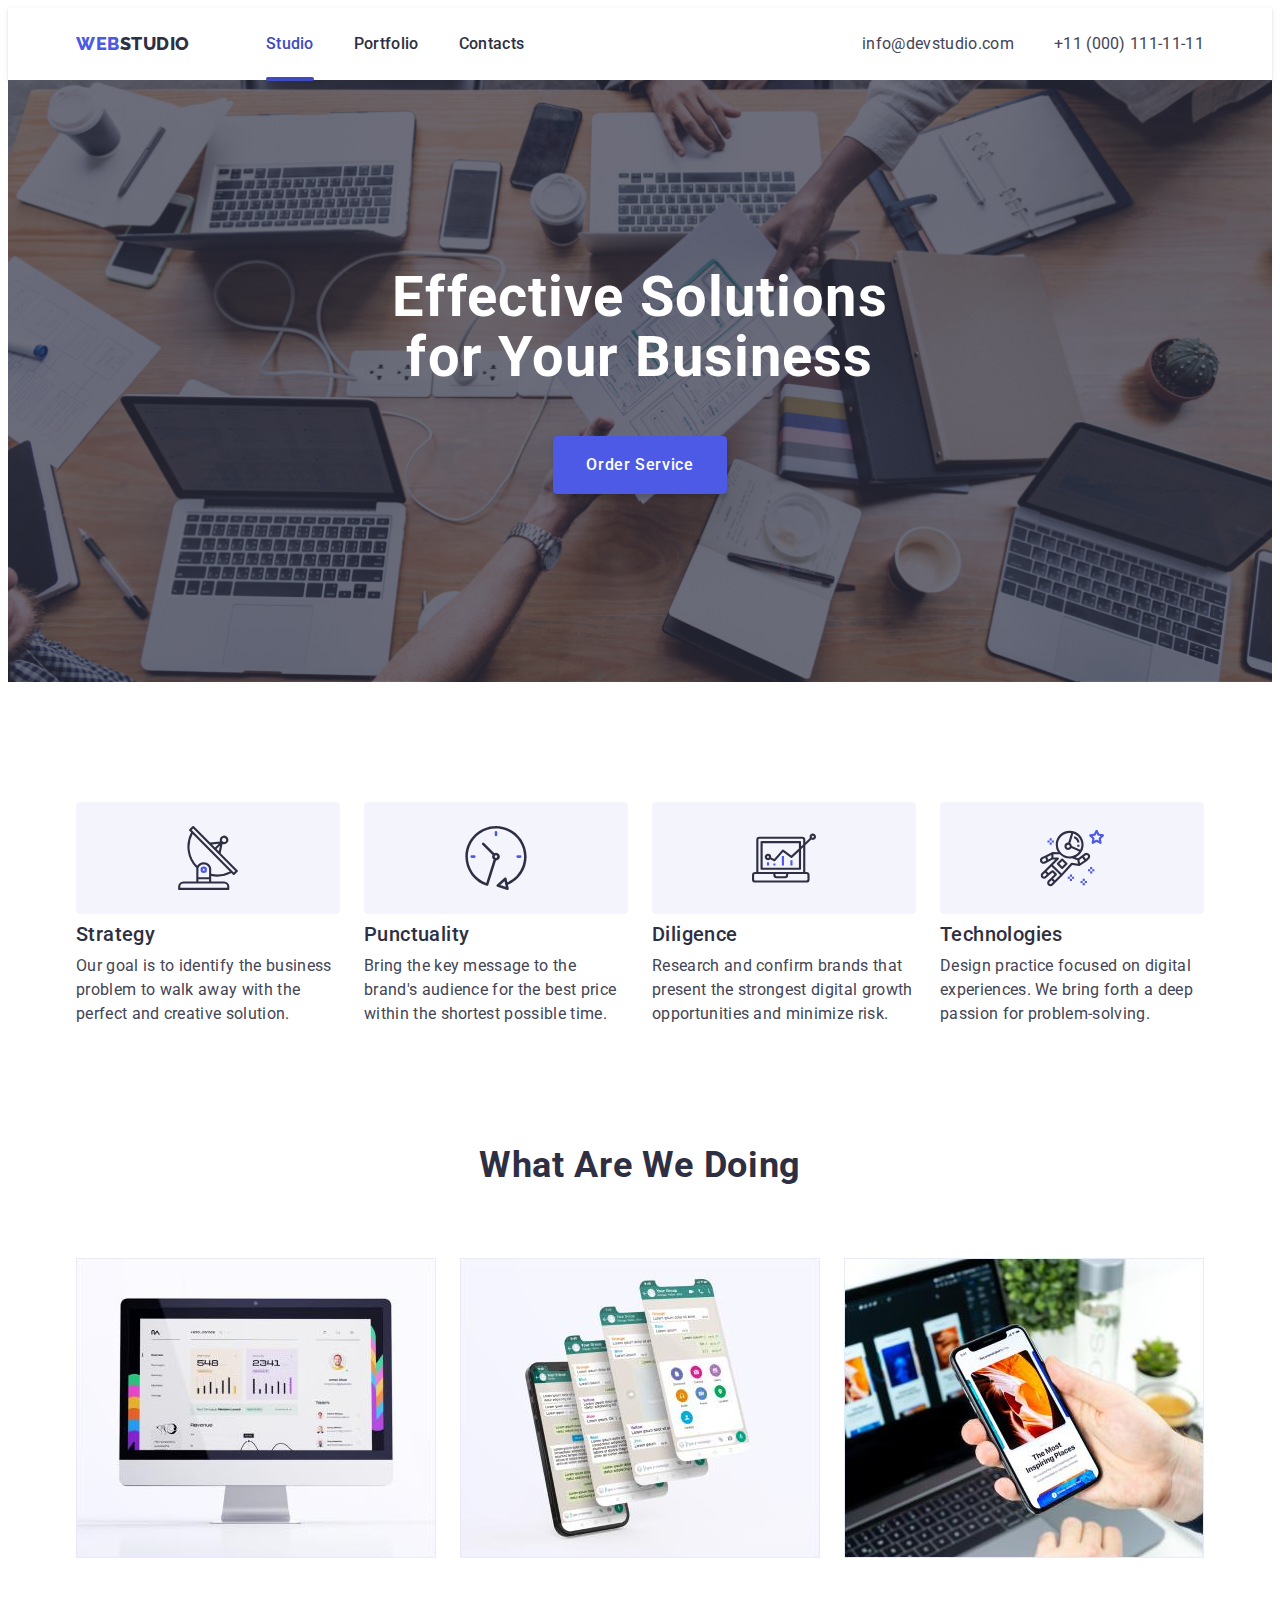
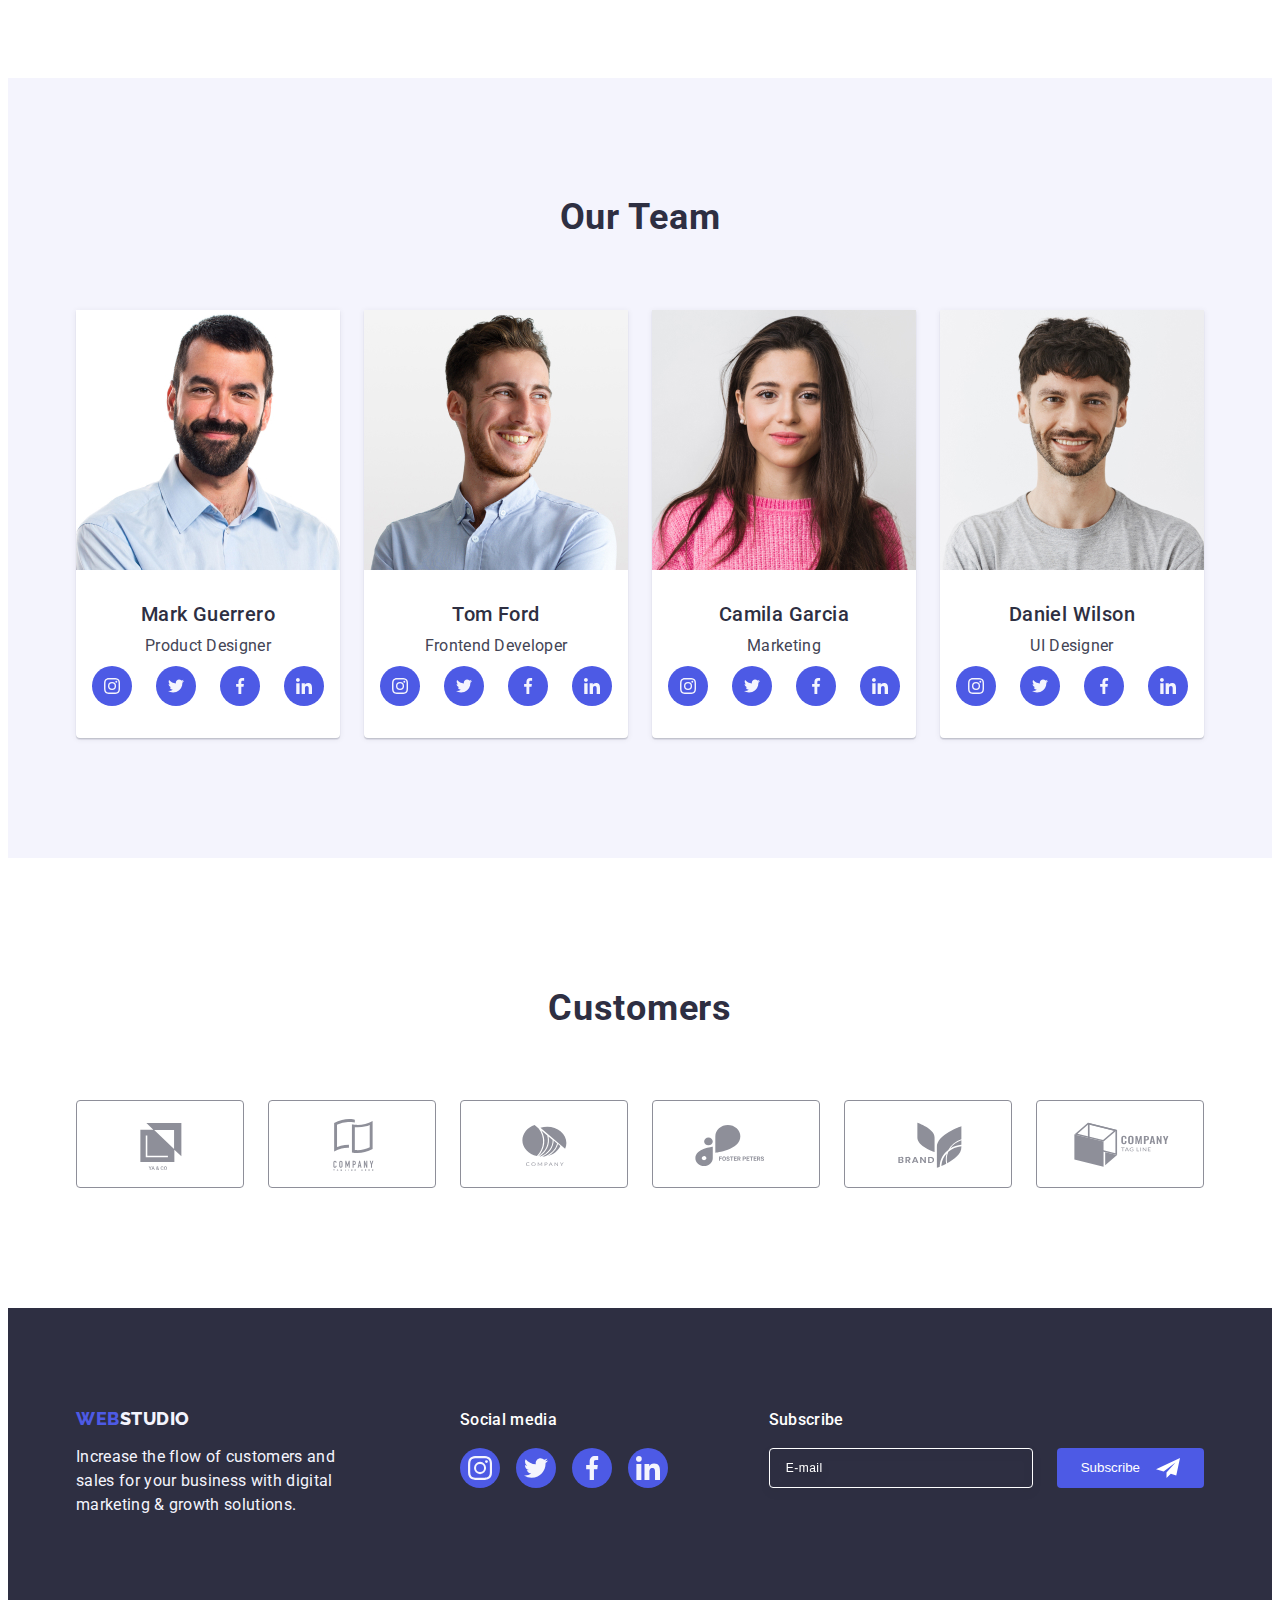
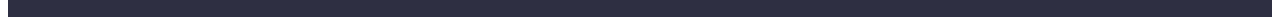
==== index.html @ 3e6c8845 "Initial commit" ====
<!DOCTYPE html>
<html lang="en">
  <head>
    <meta charset="UTF-8" />
    <meta http-equiv="X-UA-Compatible" content="IE=edge" />
    <meta name="viewport" content="width=device-width, initial-scale=1.0" />
    <title>WebStudio</title>
    <link rel="preconnect" href="https://fonts.googleapis.com" />
    <link rel="preconnect" href="https://fonts.gstatic.com" crossorigin />
    <link
      href="https://fonts.googleapis.com/css2?family=Raleway:wght@800&family=Roboto:wght@400;500;700;900&display=swap"
      rel="stylesheet"
    />
    <link
      rel="stylesheet"
      href="https://cdnjs.cloudflare.com/ajax/libs/modern-normalize/1.1.0/modern-normalize.min.css"
      integrity="sha512-wpPYUAdjBVSE4KJnH1VR1HeZfpl1ub8YT/NKx4PuQ5NmX2tKuGu6U/JRp5y+Y8XG2tV+wKQpNHVUX03MfMFn9Q=="
      crossorigin="anonymous"
      referrerpolicy="no-referrer"
    />
    <link rel="stylesheet" href="./css/styles.css" />
  </head>
  <body>
    <header class="page-header">
      <div class="container header-container">
        <nav class="header-navigation">
          <a class="header-logo link" href="./index.html"
            >Web<span class="logo-span">Studio</span></a
          >
          <ul class="navigation-list list">
            <li class="header-menu">
              <a
                class="navigation-item site-nav-line site-nav-active link"
                href="./index.html"
                >Studio</a
              >
            </li>
            <li class="header-menu">
              <a
                class="navigation-item site-nav-stay link"
                href="./portfolio.html"
                >Portfolio</a
              >
            </li>
            <li class="header-menu">
              <a class="navigation-item site-nav-stay link" href="">Contacts</a>
            </li>
          </ul>
        </nav>
        <address class="header-contacts">
          <ul class="contacts-list list">
            <li class="item">
              <a
                class="contact-item mail-contact link"
                href="mailto:info@devstudio.com"
                >info@devstudio.com</a
              >
            </li>
            <li class="item">
              <a class="contact-item -img link" href="tel:+11(000)1111111"
                >+11 (000) 111-11-11</a
              >
            </li>
          </ul>
        </address>
      </div>
    </header>
    <!-- Герой -->
    <main>
      <section class="section-hero">
        <div class="container">
          <h1 class="hero-title">
            Effective Solutions <br />
            for Your Business
          </h1>
          <button type="button" class="hero-btn" data-modal-open>
            Order Service
          </button>
        </div>
      </section>

      <section class="section">
        <div class="container">
          <h2 class="visually-hidden">Advantages</h2>
          <ul class="section-list list">
            <li class="item-text">
              <div class="advantages-icon">
                <svg width="64" height="64">
                  <use href="./images/icons.svg#icon-antenna-1"></use>
                </svg>
              </div>
              <h3 class="section-title">Strategy</h3>
              <p class="title-text">
                Our goal is to identify the business problem to walk away with
                the perfect and creative solution.
              </p>
            </li>
            <li class="item-text">
              <div class="advantages-icon">
                <svg width="64" height="64">
                  <use href="./images/icons.svg#icon-clock-1"></use>
                </svg>
              </div>
              <h3 class="section-title">Punctuality</h3>
              <p class="title-text">
                Bring the key message to the brand's audience for the best price
                within the shortest possible time.
              </p>
            </li>
            <li class="item-text">
              <div class="advantages-icon">
                <svg width="64" height="64">
                  <use href="./images/icons.svg#icon-diagram-1"></use>
                </svg>
              </div>
              <h3 class="section-title">Diligence</h3>
              <p class="title-text">
                Research and confirm brands that present the strongest digital
                growth opportunities and minimize risk.
              </p>
            </li>
            <li class="item-text">
              <div class="advantages-icon">
                <svg width="64" height="64">
                  <use href="./images/icons.svg#icon-astronaut-1"></use>
                </svg>
              </div>
              <h3 class="section-title">Technologies</h3>
              <p class="title-text">
                Design practice focused on digital experiences. We bring forth a
                deep passion for problem-solving.
              </p>
            </li>
          </ul>
        </div>
      </section>
      <section class="what-section">
        <div class="container">
          <h2 class="what-title">What are we doing</h2>
          <ul class="what-list">
            <li class="what-card">
              <img
                src="./images/img1.jpg"
                alt="Computer monitor"
                width="360"
                height="300"
              />
            </li>
            <li class="what-card">
              <img
                src="./images/img2.jpg"
                alt="WhatsApp on a mobile phone"
                width="360"
                height="300"
              />
            </li>
            <li class="what-card">
              <img
                src="./images/img3.jpg"
                alt="Mobile phone"
                width="360"
                height="300"
              />
            </li>
          </ul>
        </div>
      </section>
      <section class="team-section">
        <div class="container">
          <h2 class="our-title">Our Team</h2>
          <ul class="team-list list">
            <li class="team-professions img">
              <img src="./images/photo3.jpg" alt="Mark Guerrero" />
              <div class="comment-team-card">
                <h3 class="team-title">Mark Guerrero</h3>
                <p class="team-text">Product Designer</p>
                <ul class="team-soc-list list">
                  <li class="team-soc-item">
                    <a href="" class="team-soc-link">
                      <svg class="team-soc-icon" width="16" height="16">
                        <use href="./images/icons1.svg#icon-instagram"></use>
                      </svg>
                    </a>
                  </li>
                  <li class="team-soc-item">
                    <a href="" class="team-soc-link">
                      <svg class="team-soc-icon" width="16" height="16">
                        <use href="./images/icons1.svg#icon-twitter"></use>
                      </svg>
                    </a>
                  </li>
                  <li class="team-soc-item">
                    <a href="" class="team-soc-link">
                      <svg class="team-soc-icon" width="16" height="16">
                        <use href="./images/icons1.svg#icon-facebook"></use>
                      </svg>
                    </a>
                  </li>
                  <li class="team-soc-item">
                    <a href="" class="team-soc-link">
                      <svg class="team-soc-icon" width="16" height="16">
                        <use href="./images/icons1.svg#icon-linkedin"></use>
                      </svg>
                    </a>
                  </li>
                </ul>
              </div>
            </li>
            <li class="team-professions img">
              <img src="./images/photo2.jpg" alt="Tom Ford" />
              <div class="comment-team-card">
                <h3 class="team-title">Tom Ford</h3>
                <p class="team-text">Frontend Developer</p>
                <ul class="team-soc-list list">
                  <li class="team-soc-item">
                    <a class="team-soc-link" href="">
                      <svg class="team-soc-icon" width="16" height="16">
                        <use href="./images/icons1.svg#icon-instagram"></use>
                      </svg>
                    </a>
                  </li>
                  <li class="team-soc-item">
                    <a class="team-soc-link" href="">
                      <svg class="team-soc-icon" width="16" height="16">
                        <use href="./images/icons1.svg#icon-twitter"></use>
                      </svg>
                    </a>
                  </li>
                  <li class="team-soc-item">
                    <a class="team-soc-link" href="">
                      <svg class="team-soc-icon" width="16" height="16">
                        <use href="./images/icons1.svg#icon-facebook"></use>
                      </svg>
                    </a>
                  </li>
                  <li class="team-soc-item">
                    <a class="team-soc-link" href="">
                      <svg class="team-soc-icon" width="16" height="16">
                        <use href="./images/icons1.svg#icon-linkedin"></use>
                      </svg>
                    </a>
                  </li>
                </ul>
              </div>
            </li>
            <li class="team-professions img">
              <img src="./images/photo1.jpg" alt="Camila Garcia" />
              <div class="comment-team-card">
                <h3 class="team-title">Camila Garcia</h3>
                <p class="team-text">Marketing</p>
                <ul class="team-soc-list list">
                  <li class="team-soc-item">
                    <a class="team-soc-link" href="">
                      <svg class="team-soc-icon" width="16" height="16">
                        <use href="./images/icons1.svg#icon-instagram"></use>
                      </svg>
                    </a>
                  </li>
                  <li class="team-soc-item">
                    <a class="team-soc-link" href="">
                      <svg class="team-soc-icon" width="16" height="16">
                        <use href="./images/icons1.svg#icon-twitter"></use>
                      </svg>
                    </a>
                  </li>
                  <li class="team-soc-item">
                    <a class="team-soc-link" href="">
                      <svg class="team-soc-icon" width="16" height="16">
                        <use href="./images/icons1.svg#icon-facebook"></use>
                      </svg>
                    </a>
                  </li>
                  <li class="team-soc-item">
                    <a class="team-soc-link" href="">
                      <svg class="team-soc-icon" width="16" height="16">
                        <use href="./images/icons1.svg#icon-linkedin"></use>
                      </svg>
                    </a>
                  </li>
                </ul>
              </div>
            </li>
            <li class="team-professions img">
              <img src="./images/photo.jpg" alt="Daniel Wilson" />
              <div class="comment-team-card">
                <h3 class="team-title">Daniel Wilson</h3>
                <p class="team-text">UI Designer</p>
                <ul class="team-soc-list list">
                  <li class="team-soc-item">
                    <a class="team-soc-link" href="">
                      <svg class="team-soc-icon" width="16" height="16">
                        <use href="./images/icons1.svg#icon-instagram"></use>
                      </svg>
                    </a>
                  </li>
                  <li class="team-soc-item">
                    <a class="team-soc-link" href="">
                      <svg class="team-soc-icon" width="16" height="16">
                        <use href="./images/icons1.svg#icon-twitter"></use>
                      </svg>
                    </a>
                  </li>
                  <li class="team-soc-item">
                    <a class="team-soc-link" href="">
                      <svg class="team-soc-icon" width="16" height="16">
                        <use href="./images/icons1.svg#icon-facebook"></use>
                      </svg>
                    </a>
                  </li>
                  <li class="team-soc-item">
                    <a class="team-soc-link" href="">
                      <svg class="team-soc-icon" width="16" height="16">
                        <use href="./images/icons1.svg#icon-linkedin"></use>
                      </svg>
                    </a>
                  </li>
                </ul>
              </div>
            </li>
          </ul>
        </div>
      </section>

      <section class="customers-section">
        <div class="container">
          <h2 class="customers-title">Customers</h2>
          <ul class="list-customers list">
            <li class="item-customers">
              <a class="icon-customers-link" href="#">
                <svg width="104" height="56">
                  <use href="./images/icons2.svg#icon-Logo"></use>
                </svg>
              </a>
            </li>
            <li class="item item-customers">
              <a class="icon-customers-link" href="#">
                <svg width="104" height="56">
                  <use href="./images/icons2.svg#icon-Logo-1"></use>
                </svg>
              </a>
            </li>
            <li class="item item-customers">
              <a class="icon-customers-link" href="#">
                <svg width="104" height="56">
                  <use href="./images/icons2.svg#icon-Logo-2"></use>
                </svg>
              </a>
            </li>
            <li class="item item-customers">
              <a class="icon-customers-link" href="#">
                <svg width="104" height="56">
                  <use href="./images/icons2.svg#icon-Logo-3"></use>
                </svg>
              </a>
            </li>
            <li class="item item-customers">
              <a class="icon-customers-link" href="#">
                <svg width="104" height="56">
                  <use href="./images/icons2.svg#icon-Logo-4"></use>
                </svg>
              </a>
            </li>
            <li class="item item-customers">
              <a class="icon-customers-link" href="#">
                <svg width="104" height="56">
                  <use href="./images/icons2.svg#icon-Logo-5"></use>
                </svg>
              </a>
            </li>
          </ul>
        </div>
      </section>
    </main>
    <footer class="footer">
      <div class="container container-footer">
        <div class="footer-wrap">
          <a class="footer-logo link" href="./indeks.html"
            >Web<span class="span-logo">Studio</span></a
          >
          <p class="footer-text">
            Increase the flow of customers and sales for your business with
            digital marketing & growth solutions.
          </p>
        </div>
        <div class="container-social">
          <h3 class="footer-title">Social media</h3>
          <ul class="footer-soc-list list">
            <li class="footer-soc-item">
              <a class="footer-soc-link link" href="">
                <svg class="footer-soc-icon" width="24" height="24">
                  <use href="./images/icons1.svg#icon-instagram"></use>
                </svg>
              </a>
            </li>
            <li class="footer-soc-item">
              <a class="footer-soc-link link" href="">
                <svg class="footer-soc-icon" width="24" height="24">
                  <use href="./images/icons1.svg#icon-twitter"></use>
                </svg>
              </a>
            </li>
            <li class="footer-soc-item">
              <a class="footer-soc-link link" href="">
                <svg class="footer-soc-icon" width="24" height="24">
                  <use href="./images/icons1.svg#icon-facebook"></use>
                </svg>
              </a>
            </li>
            <li class="footer-soc-item">
              <a class="footer-soc-link link" href="">
                <svg class="footer-soc-icon" width="24" height="24">
                  <use href="./images/icons1.svg#icon-linkedin"></use>
                </svg>
              </a>
            </li>
          </ul>
        </div>
        <div class="subscribe-conteiner">
          <p class="subsrcibe-footer-text">Subscribe</p>
          <form class="subscribe-form-footer">
            <input
              class="subscribe-input-footer"
              type="email"
              placeholder="E-mail"
            />
            <button class="subscribe-button" type="submit">
              Subscribe
              <svg width="24" height="24">
                <use href="./images/symboll.svg#icon-Frame"></use>
              </svg>
            </button>
          </form>
        </div>
      </div>
    </footer>
    <div class="backdrop is-hidden" data-modal>
      <div class="modal">
        <p class="form-name">Leave your contacts and we will call you back</p>
        <button data-modal-close type="button" class="modal-button">
          <svg width="8" height="8">
            <use href="./images/symbol.svg#icon-close-black-18dp-2-1"></use>
          </svg>
        </button>
        <form class="form" autocomplete="off">
          <label class="form-label">
            <span class="form-forename">Name</span>
            <span class="form-input-icon">
              <input type="text" class="form-input" name="Name" />
              <svg class="form-icon" width="18" height="24">
                <use
                  href="./images/symbol-defs.svg#icon-person-black-18dp-1"
                ></use>
              </svg>
            </span>
          </label>
          <label class="form-label">
            <span class="form-forename">Phone</span>
            <span class="form-input-icon">
              <input type="tel" class="form-input" name="Phone" />
              <svg class="form-icon" width="18" height="24">
                <use
                  href="./images/symbol-defs.svg#icon-phone-black-18dp-1"
                ></use>
              </svg>
            </span>
          </label>
          <label class="form-label">
            <span class="form-forename">Email</span>
            <span class="form-input-icon">
              <input type="email" class="form-input" name="Email" />
              <svg class="form-icon" width="18" height="24">
                <use
                  href="./images/symbol-defs.svg#icon-email-black-18dp-1"
                ></use>
              </svg>
            </span>
          </label>
          <label class="form-label-textarea">
            <span class="form-forename">Comment</span>
            <textarea
              name="Comment"
              class="textarea"
              id="Comment"
              rows="10"
              placeholder="Text input"
            ></textarea>
          </label>
          <label class="checkbox-label">
            <input class="checkbox" type="checkbox" name="checkbox" />
            <span class="checkbox-icon">
              <svg class="icon-chec" width="10" height="8">
                <use href="./images/symbol-defs4.svg#icon-Vector"></use>
              </svg>
            </span>
            I accept the terms and conditions of the&nbsp;
            <span class="policy"> Privacy Policy</span>
          </label>
          <div class="btn-submit">
            <button type="submit" class="hero-btn">Send</button>
          </div>
        </form>
      </div>
    </div>
    <script src="./js/modal.js"></script>
  </body>
</html>
---- css/styles.css ----
html {
  box-sizing: border-box;
}

*,
*::before,
*::after {
  box-sizing: inherit;
}

:root {

--button-color: #404bbf;
--logo-color: #4d5ae5;
--main-color: #2e2f42;
--hero-footer-color:#2e2f42;
--second-color: #434455;
--color-cornflower: #e7e9fc;
--color-cloud: #f4f4fd;
--color-white: #ffffff;
--background-color:#ffffff;
}

p,
h1,
h2, 
h3, 
h4, 
h5, 
h6 {
margin-top: 0;
margin-bottom: 0;
}

ul {
padding: 0;
margin: 0;
padding-left: 0;
}


img {
display: block;
max-width: 100%;
height: auto;
}

button {
cursor: pointer;
}

body {
font-family: Roboto, sans-serif ;
background-color: var(--background-color);
color: var(--second-color);
}
.list {
list-style: none;
font-style: normal;
padding: 0;
margin: 0;
}
.link {
text-decoration: none;
}

.container {
    width: 1158px;
    padding-left: 15px;
    padding-right: 15px;
    margin: 0 auto;
}
.header-container {
    display: flex;
    justify-content: space-between;
    align-items: center;
}

/* Навігація*/
.header-navigation {
    display: flex;
    align-items: center;

}

.navigation-list {
    display: flex;
    gap: 40px;
}

.header-logo {
text-decoration: none;
text-transform: uppercase;
font-family: 'Raleway', sans-serif;
font-weight: 800;
font-size: 18px;
line-height: 1.17;
letter-spacing: 0.03em;
text-transform: uppercase;
color: var(--logo-color);
margin-right: 76px;
}

.logo-span {
font-family: 'Raleway', sans-serif;
color: var(--main-color);
}

.page-header {
color: var(--main-color);
border-bottom: 1px solid var(--color-cornflower);

}

.navigation-list {
display: flex;
align-items: center;
}

.header-navigation {
display: flex;
}

.navigation-item:hover, 
.navigation-item:focus {
color: var(--button-color);
}

.navigation-item {
font-style: normal;
text-decoration: none;
font-weight: 500;
font-size: 16px;
line-height: 1.5;
letter-spacing: 0.02em;
color: var(--main-color);
display: block;
padding-top: 24px;
padding-bottom: 24px;
transition: box-shadow 250ms cubic-bezier(0.4, 0, 0.2, 1);
}
.navigation-item:active {
color: var(--button-color);

}

.contact-item:hover,
.contact-item:focus {
color: var(--button-color);
}



.contacts-list {
display: flex;
align-items: center;
gap: 40px;
    
}


.contact-item {
font-style: normal;
text-decoration: none;
font-weight: 400;
font-size: 16px;
line-height: 1.5;
letter-spacing: 0.02em;
color: var(--second-color);
padding-bottom: 24px;
padding-top: 24px;
display: block;
transition: box-shadow 250ms cubic-bezier(0.4, 0, 0.2, 1);
}
.contact-item:active {
color: var(--button-color);
}

.site-nav-active {
  color: var(--button-color);
}

.site-nav-stay {
  color: var(--main-color);
}

.site-nav-line {
  position: relative;
}

.site-nav-line::after {
  position: absolute;
  content: "";
  display: block;
  width: 100%;
  height: 4px;
  margin-top: 21px;
  background-color: var(--button-color);
  border-radius: 2px;
  /* opacity:0 ; */
  transition: 250ms cubic-bezier(0.4, 0, 0.2, 1);
}
.header-menu {

  transition: color 250ms cubic-bezier(0.4, 0, 0.2, 1);
}



/* Hero */

.section-hero {
background: var(--hero-footer-color);
background-image: linear-gradient(rgba(46, 47, 66, 0.7), rgba(46, 47, 66, 0.7)), url(../images/people-office\ 1.jpg);
background-repeat: no-repeat;
background-position: center;
background-size: cover;
text-align: center;
padding-top: 188px;
padding-bottom: 188px;
max-width: 1440px;
margin-right: auto;
margin-left: auto;


}
.hero-title {
font-style: normal;
font-weight: 700;
font-size: 56px;
line-height: 1.07;
letter-spacing: 0.02em;
text-align: center;
color: var(--color-white);
margin-bottom: 48px;
text-align: center;
margin-left: auto;
margin-right: auto;
width: 496px;
}
.hero-btn {
font-family: "Roboto", sans-serif;
font-style: normal;
font-weight: 500;
min-width: 169px;
font-size: 16px;
line-height: 1.5;
letter-spacing: 0.04em;
color: var(--color-white);    
background: var(--logo-color);
box-shadow: 0px 4px 4px rgba(0, 0, 0, 0.15);
border-radius: 4px;
border: 1px solid #4D5AE5;
cursor: pointer;
padding: 16px 32px;
display: inline-block;
text-align: center;
justify-content: center;
transition: background-color 250ms cubic-bezier(0.4, 0, 0.2, 1);
}
.hero-btn:active {
color: #FFFFFF;
}

.hero-btn:hover,
.hero-btn:focus {
background-color: var(--button-color);
}

/* Advantages */

.advantages-icon {
display: flex;
justify-content: center;
align-items: center;
background-color: #f4f4fd;
width: 264px;
height: 112px;
border-radius: 4px;
margin-bottom: 8px;
margin-right: 24px;
}

.section {
padding-bottom: 0;
padding-top: 120px;
}

.visually-hidden {
font-weight: 500;
font-size: 20px;
line-height: 1.2;
letter-spacing: 0.02em;
color: var(--main-color);
margin-bottom: 8px;
margin-top: 0;
position: absolute;
white-space: nowrap;
width: 1px;
height: 1px;
overflow: hidden;
border: 0;
padding: 0;
clip: rect(0 0 0 0);
clip-path: inset(50%);
margin: -1px;
}


.section-list {
display: flex;
gap: 24px;
}


.item-text {
width: calc((100% - 72px) / 4);
}

.section-title {
font-weight: 500;
font-size: 20px;
line-height: 1.2;
letter-spacing: 0.02em;
color: var(--hero-footer-color);
margin-bottom: 8px;
}

.title-text {
font-weight: 400;
font-size: 16px;
line-height: 1.5;
letter-spacing: 0.02em;
color: var(--second-color);
width: 264px;
height: 72px;
}



/* What are we doing */

.what-section {
padding-top: 120px;
padding-bottom: 120px;
}


.what-title {
font-weight: 700;
font-size: 36px;
line-height: 1.11;
letter-spacing: 0.02em;
text-align: center;
text-transform: capitalize;
color: var(--hero-footer-color);
margin-bottom: 72px;
}

.what-list {
list-style: none;
display: flex;
column-gap: 24px;
}

/* Team */

.team-section {
background: var(--color-cloud);
padding: 120px 0; 
}

.team-list {
display: flex;
gap: 24px;
}

.our-title {
font-weight: 700;
font-size: 36px;
line-height: 1.11;
letter-spacing: 0.02em;
text-align: center;
text-transform: capitalize;
color: var(--hero-footer-color);
margin-bottom: 72px;
}

.team-title {
font-weight: 500;
font-size: 20px;
line-height: 1.2;
letter-spacing: 0.02em;
color: #2E2F42;
background: var(--background-color);
}

.team-text {
font-weight: 400;
font-size: 16px;
line-height: 1.5;
letter-spacing: 0.02em;
color: #434455;
background: var(--background-color);
margin-top: 8px;
margin-bottom: 8px;
}
.team-professions {
background: var(--background-color);  
box-shadow: 0px 1px 6px rgba(46, 47, 66, 0.08),
0px 1px 1px rgba(46, 47, 66, 0.16), 0px 2px 1px rgba(46, 47, 66, 0.08);
border-radius: 0px 0px 4px 4px;
flex-basis: calc((100 - 3 * 24px) / 4);
}
.comment-team-card {
background-color: var(--white-color);
text-align: center;
padding-top: 32px;
padding-bottom: 32px;
}

.team-soc-list {
display: flex;
justify-content: center;
gap: 24px;
}

.team-soc-item {
width: 40px;
height: 40px;
}

.team-soc-link {
display: flex;
justify-content: center;
align-items: center;
width: 100%;
height: 100%;
border-radius: 50%;
background-color: var(--logo-color);
color: var(--color-cloud);
transition: box-shadow 250ms cubic-bezier(0.4, 0, 0.2, 1);

}

.team-soc-link:hover,
.team-soc-link:focus {
background-color: var(--button-color);

}

/* Costumers */

.customers-title {
font-style: normal;
font-weight: 700;
font-size: 36px;
line-height: 40px;
text-align: center;
letter-spacing: 0.02em;
color: var(--main-color);
margin-bottom: 72px;
}

.customers-section {
padding-top: 130px;
padding-bottom: 120px
}

.list-customers {
display: flex;
margin-top: 72px;
gap: 24px;
}

.item-customers {
  width: calc((100% - 120px) / 6);
}

.icon-customers-link {
display: flex;
justify-content: center;
align-items: center;
height: 88px;
border: 1px solid #8e8f99;
fill: #8e8f99;
border-radius: 4px;
transition: fill 250ms cubic-bezier(0.4, 0, 0.2, 1),
border-color 250ms cubic-bezier(0.4, 0, 0.2, 1);
}

.icon-customers-link:hover,
.icon-customers-link:focus {
fill: var(--button-color);
border: 1px solid var(--button-color);
}

/* Footer */

.footer {
background: var(--main-color);
padding-top: 100px;
padding-bottom: 100px;
}

.footer-logo {
text-decoration: none;
text-transform: uppercase;
font-family: 'Raleway', sans-serif;
font-weight: 800;
font-size: 18px;
line-height: 1.17;
letter-spacing: 0.03em;
text-transform: uppercase;
text-decoration: none;
color: var(--logo-color);
}
.span-logo {
color: var(--color-cloud);
}


.container-footer {
  display: flex;
}


.footer-text {
font-weight: 400;
font-size: 16px;
line-height: 1.5;
letter-spacing: 0.02em;
color: var(--color-cloud);
margin-top: 16px;
width: 264px;
}

.footer-title {
font-weight: 500;
font-size: 16px;
line-height: 1.5;
letter-spacing: 0.02em;
color: #FFFFFF;
margin-bottom: 16px;
}

.footer-soc-list {
display: flex;
justify-content: center;
gap: 16px;
}

.footer-soc-link {
display: flex;
justify-content: center;
align-items: center;
width: 40px;
height: 40px;
background-color: var(--logo-color);
border-radius: 50%;
transition: background-color 250ms cubic-bezier(0.4, 0, 0.2, 1);
}

.footer-soc-link:hover,
.footer-soc-link:focus {
background-color: #31d0aa;
}

.container-social {
margin-left: 120px;
}

.subscribe-conteiner {
  margin-left: auto;
}

.subsrcibe-footer-text {
  font-weight: 500;
  font-size: 16px;
  line-height: 1.5;

  letter-spacing: 0.02em;

  color: var(--color-white);
}

.subscribe-form-footer {
  display: flex;
  margin-top: 16px;
}

.subscribe-input-footer {
  padding-left: 16px;
  width: 264px;
  height: 40px;
  border: 1px solid #ffffff;
  filter: drop-shadow(0px 4px 4px rgba(0, 0, 0, 0.15));
  border-radius: 4px;
  background-color: inherit;
  color: var(--color-white);
}

.subscribe-input-footer::placeholder {
  color: white;
  /* font-weight: 400; */
  font-size: 12px;
  line-height: 2;

  display: flex;
  align-items: center;
  letter-spacing: 0.04em;
}

.subscribe-button {
  font-weight: 500;
  display: flex;
    flex-direction: row;
    justify-content: center;
    align-items: center;
    padding: 8px 24px;
    gap: 16px;
    margin-left: 24px;
    background: var(--logo-color);
    border-radius: 4px;
    border: none;
    cursor: pointer;
    color: var(--color-white);
  transition: background-color 250ms cubic-bezier(0.4, 0, 0.2, 1);
}

.subscribe-button:hover,
.subscribe-button:focus {
  background-color: var(--button-color);
}


/* Portfolio */

.page-header {

border-bottom: 1px solid var(--color-solid);
box-shadow: 0px 2px 1px rgba(46, 47, 66, 0.08), 0px 1px 1px rgba(46, 47, 66, 0.16), 0px 1px 6px rgba(46, 47, 66, 0.08);
}

.buttons-list {
letter-spacing: 0.04em;
display: flex;
justify-content: center;
margin-bottom: 72px;
}
.nav-item {
margin-right: 24px;
}

.nav-item:last-child {
margin-right: 0;
}

.hero-section {
padding-top: 96px;
padding-bottom: 120px;
}

.hero-link {
display: block;
}

.hero-link:hover,
.hero-link:focus {
box-shadow: 0px 1px 6px rgba(46, 47, 66, 0.08),
0px 1px 1px rgba(46, 47, 66, 0.16),
0px 2px 1px rgba(46, 47, 66, 0.08);
}

.portfolio-button {
font-family: 'Roboto', sans-serif;
font-style: normal;    
font-weight: 500;
font-size: 16px;
line-height: 1.5;
letter-spacing: 0.04em;
color: var(--logo-color);
background: var(--color-cloud);
border: 1px solid var(--color-cornflower);
border-radius: 4px;
cursor: pointer;
padding: 12px 24px;
transition: background-color 250ms cubic-bezier(0.4, 0, 0.2, 1), box-shadow 250ms cubic-bezier(0.4, 0, 0.2, 1), color 250ms cubic-bezier(0.4, 0, 0.2, 1), border-color 250ms cubic-bezier(0.4, 0, 0.2, 1);
}

.portfolio-button:active {
font-weight: 500;
font-size: 16px;
line-height: 1.5;
letter-spacing: 0.04em;
color: var(--color-white);
background: var(--button-color);
box-shadow: 0px 3px 1px rgba(0, 0, 0, 0.1), 0px 2px 1px rgba(0, 0, 0, 0.08), 0px 2px 2px rgba(0, 0, 0, 0.12);
border-radius: 4px;
}

.portfolio-button:hover,
.portfolio-button:focus {
background-color: var(--button-color);
color: var(--color-white);
border: 1px solid transparent;
box-shadow: 0px 3px 1px rgba(0, 0, 0, 0.1),
0px 2px 1px rgba(0, 0, 0, 0.08),
0px 2px 2px rgba(0, 0, 0, 0.12);
}

.hero-img {
display: flex;
flex-wrap: wrap;
gap: 48px 24px;
}

.portfolio-card-list {
flex-basis: calc((100% - 2 * 24px) /3);
}

.card-text {
padding-top: 32px;
padding-bottom: 32px;
border: 1px solid #e7e9fc;
padding-left: 16px;
border-top: none;
}

.title-img {
font-weight: 500;
font-size: 20px;
line-height: 1.2;
letter-spacing: 0.02em;
text-decoration: none;
color: var(--main-color);
}
.hero-text {
font-weight: 400;
font-size: 16px;
line-height: 1.5;
letter-spacing: 0.02em;
color: var(--second-color);
margin-top: 8px;
}


.overlay-conteiner {
  position: relative;
  overflow: hidden;
}

.hero-link {
  display: block;
  transition: box-shadow 250ms cubic-bezier(0.4, 0, 0.2, 1);
}

.hero-link:hover,
.hero-link:focus {
  box-shadow: 0px 1px 6px rgba(46, 47, 66, 0.08),
      0px 1px 1px rgba(46, 47, 66, 0.16), 0px 2px 1px rgba(46, 47, 66, 0.08);
} 

.hero-link:hover .overlay,
.hero-link:focus .overlay {
  transform: translate(0, 0);
}

.overlay {
  background-color: var(--logo-color);
  color: var(--color-cloud);
  line-height: 1.5;
  padding: 40px 32px;
  position: absolute;
  left: 0;
  top: 0;
  width: 100%;
  height: 100%;
  transform: translate(0, 100%);
  transition: transform 250ms cubic-bezier(0.4, 0, 0.2, 1);
}



/* Modal */

 .backdrop { 
  position: fixed;
  top: 0;
  left: 0;
  width: 100%;
  height: 100%;
  background-color: rgba(46, 47, 66, 0.4);
  opacity: 1;
  transition: opacity 250ms cubic-bezier(0.4, 0, 0.2, 1), visibility 250ms cubic-bezier(0.4, 0, 0.2, 1)
}

.backdrop.is-hidden {
  opacity: 0;
  visibility: hidden;
  pointer-events: none
}

.backdrop.is-hidden .modal {
  transform: translate(-50%, -50%) scale(0.9);
}

.modal {
  position: absolute;
  top: 50%;
  left: 50%;
  padding: 72px 24px 24px 24px;
  transform: translate(-50%, -50%) scale(1);
  min-width: 408px;
  min-height: 576px;
  background-color: #FCFCFC;
  box-shadow: 0px 1px 1px rgba(0, 0, 0, 0.14), 0px 1px 3px rgba(0, 0, 0, 0.12), 0px 2px 1px rgba(0, 0, 0, 0.2);
  border-radius: 4px;
  transition: transform 250ms cubic-bezier(0.4, 0, 0.2, 1);
}

.modal-button {
  position: absolute;
  display: flex;
  width: 24px;
  height: 24px;
  justify-content: center;
  align-items: center;
  background-color: var(--color-cornflower);
  border: 1px solid rgba(0, 0, 0, 0.1);
  border-radius: 50%;
  top: 32px;
  right: 24px;
  cursor: pointer;
  fill: var(--main-color);
  transition: background-color 250ms cubic-bezier(0.4, 0, 0.2, 1), fill 250ms cubic-bezier(0.4, 0, 0.2, 1)
}

.modal-button:hover,
.modal-button:focus {
  fill: var(--color-white);
  background-color: var(--button-color);
}

.form-name {
  margin-bottom: 16px;
  text-align: center;
  font-weight: 500;
  font-size: 16px;
  line-height: 1.5;
  letter-spacing: 0.02em;
  color: var(--main-color);

}

.form-forename {
  margin-bottom: 4px;
  font-weight: 400;
  font-size: 12px;
  line-height: 1.17;
  letter-spacing: 0.01em;
}

.form-input-icon {
  position: relative;
  display: block;
}


.form-icon {
  position: absolute;
  width: 18px;
  top: 8px;
  left: 19px;
  fill: var(--main-color);
  transition: fill 250ms cubic-bezier(0.4, 0, 0.2, 1);
}

.form-label {
  width: 360px;
  display: flex;
  flex-direction: column;
  margin-bottom: 8px;
  color: #8e8f99;

}


.form-input {
  padding-left: 38px;
  width: 100%;
  font: inherit;
  height: 40px;
  border: 1px solid rgba(46, 47, 66, 0.4);
  border-radius: 4px;
  transition: border 250ms cubic-bezier(0.4, 0, 0.2, 1), fill 250ms cubic-bezier(0.4, 0, 0.2, 1);
}


.form-input:hover,
.form-input:focus {
  border: 1px solid var(--logo-color);
}

.form-input:focus + .form-icon {
  fill: var(--logo-color);
}

.form-input:hover  + .form-icon {
  fill: var(--logo-color);
}


.checkbox {
  position: absolute;
  white-space: nowrap;
  width: 1px;
  height: 1px;
  overflow: hidden;
  border: 0;
  padding: 0;
  clip: rect(0 0 0 0);
  clip-path: inset(50%);
  margin: -1px;
}


.checkbox-label {
  font-weight: 400;
  font-size: 12px;
  display: flex;
  align-items: center;
  margin-top: 16px;
}

.checkbox-icon {
  content: " ";
  margin-right: 8px;
  width: 16px;
  height: 16px;
  border: 1px solid rgba(46, 47, 66, 0.4);
  border-radius: 2px;
  background-color: var(--color-white);
  fill: var(--color-white);
  box-sizing: border-box;
}

.icon-chec {
  position: absolute;
  margin: 2px 2px;

}

.checkbox:checked+.checkbox-icon {
  background-color: var(--button-color);
  border: 1px solid var(--button-color);
}

.policy {
  color: var(--logo-color);
  text-decoration-line: underline;
  letter-spacing: 0.04em
}

.btn-submit {
  margin-top: 24px;
  display: flex;
  justify-content: center;
}

.textarea {
  height: 120px;
  padding-top: 8px;
  padding-left: 16px;
  resize: none;
  border: 1px solid rgba(46, 47, 66, 0.4);
  border-radius: 4px;
}

.textarea::placeholder {
  width: 57px;
  font-weight: 400;
  font-size: 12px;
  line-height: 1.17;
  color: rgba(46, 47, 66, 0.4);

}

.form-label-textarea {
  width: 360px;
  display: flex;
  flex-direction: column;
  margin-bottom: 8 16px;
  color: #8e8f99
  /* margin-bottom: 16px; */
}

.textarea {
  transition: border 250ms cubic-bezier(0.4, 0, 0.2, 1);
}

.textarea:hover,
.textarea:focus {
  border: 1px solid var(--logo-color);
}
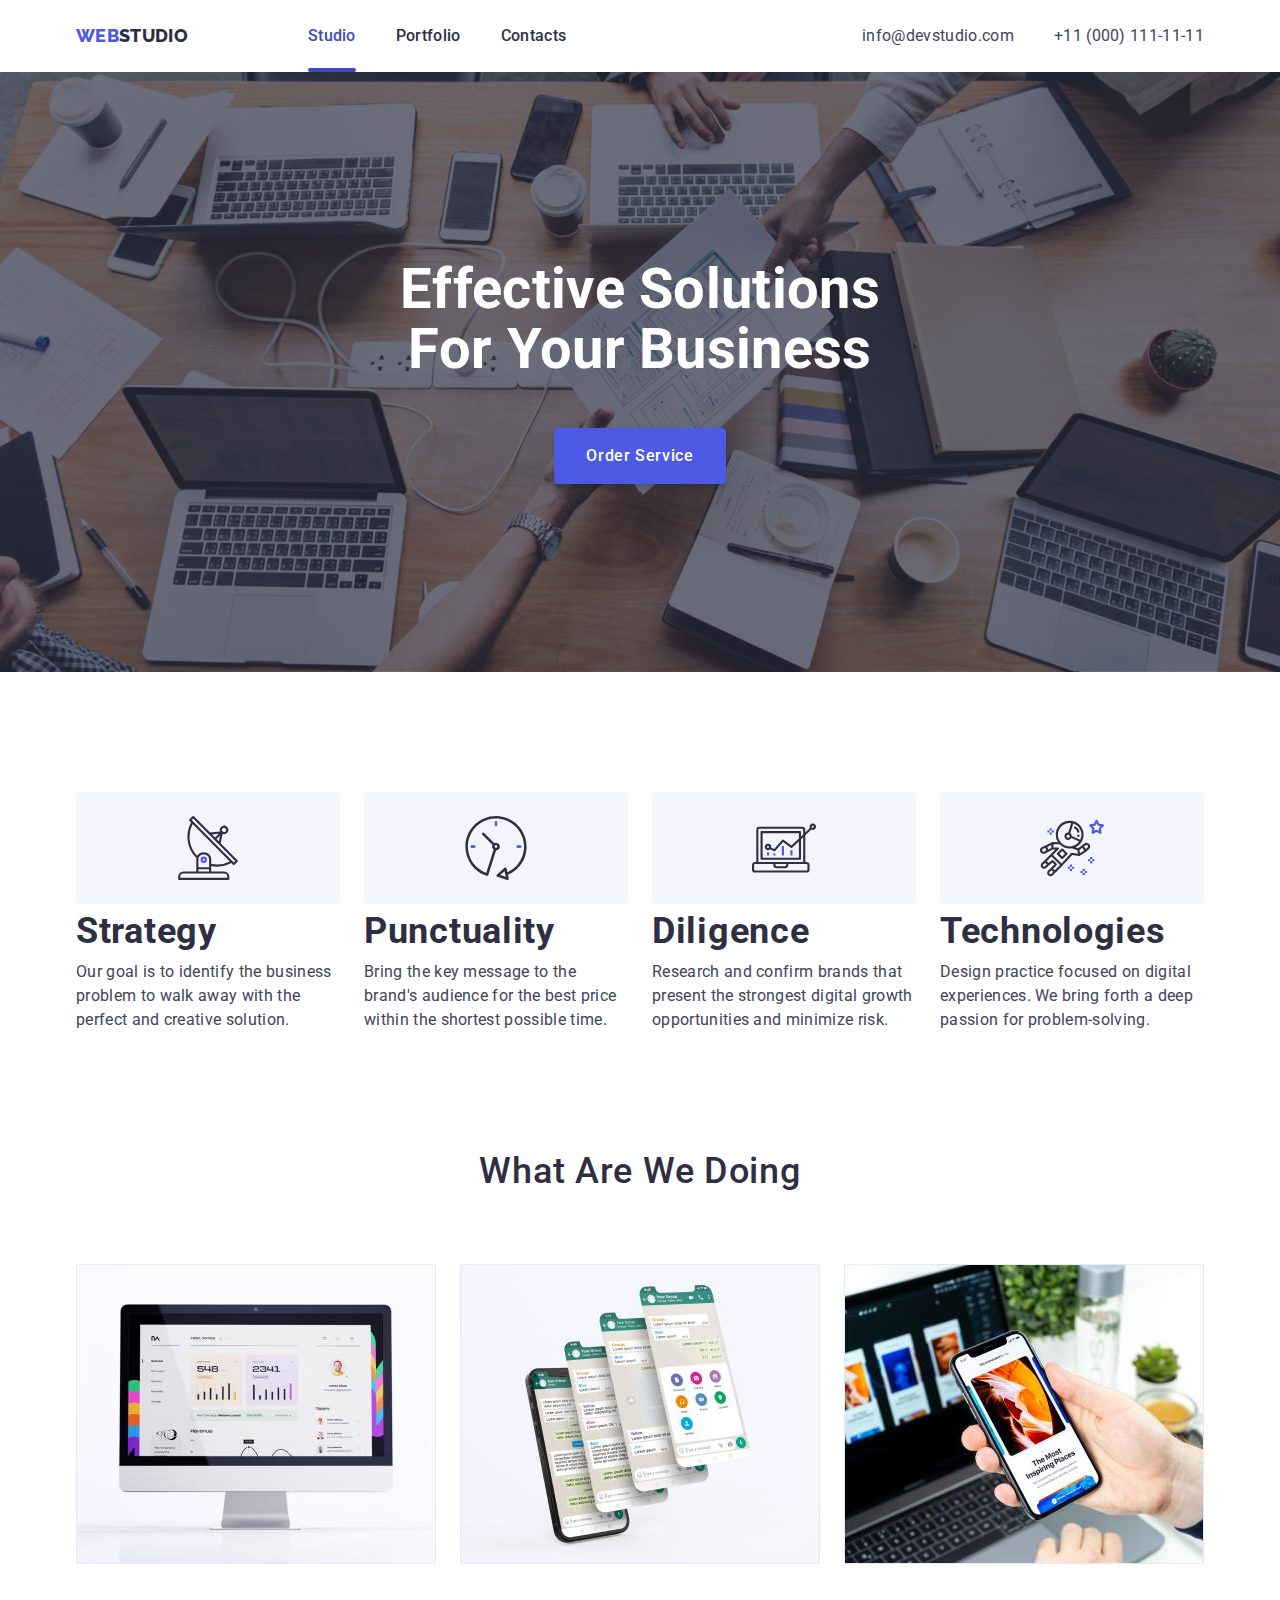
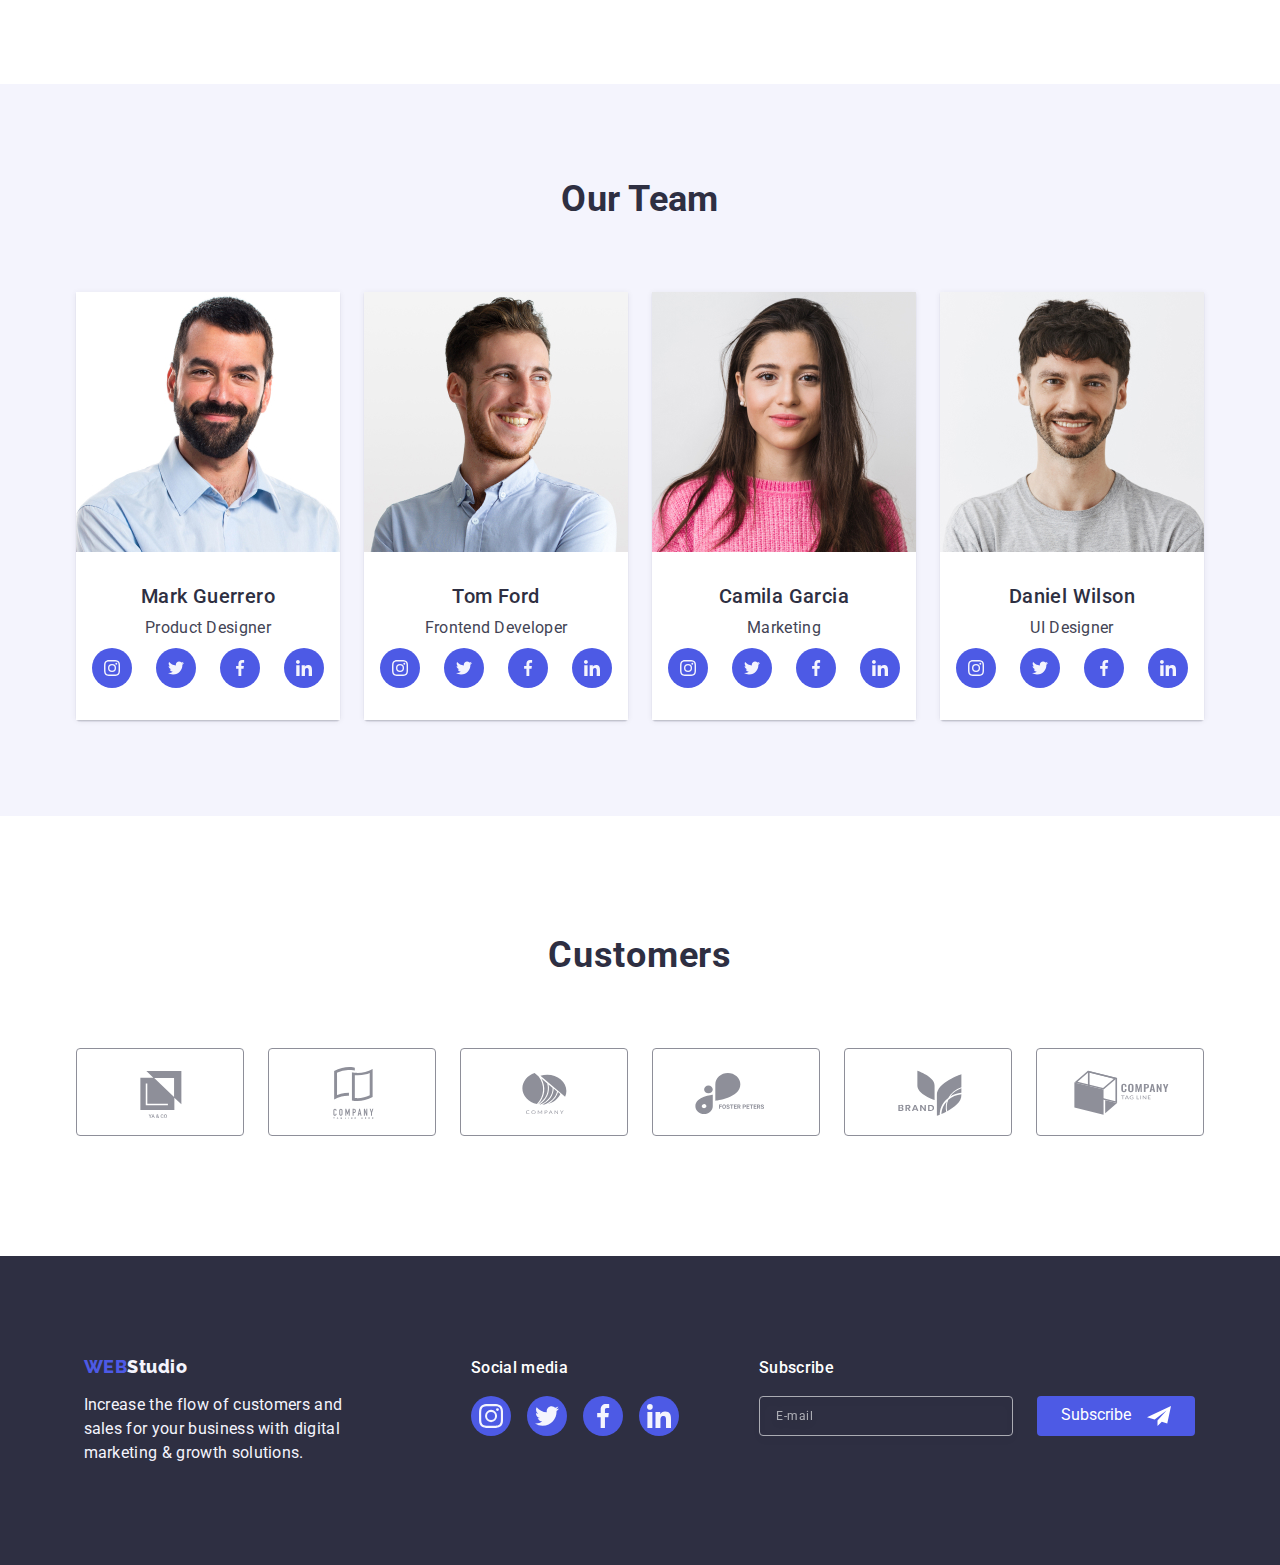
==== commit b4a76ced: "up" ====
--- a/index.html
+++ b/index.html
@@ -1,6 +1,12 @@
 <!DOCTYPE html>
 <html lang="en">
   <head>
+    <link
+      rel="stylesheet"
+      href="https://cdnjs.cloudflare.com/ajax/libs/modern-normalize/1.1.0/modern-normalize.min.css"
+    />
+    <!-- <link rel="stylesheet" href="./css/styles.css" /> -->
+    <link rel="stylesheet" href="./css/MF.css" />
     <meta charset="UTF-8" />
     <meta http-equiv="X-UA-Compatible" content="IE=edge" />
     <meta name="viewport" content="width=device-width, initial-scale=1.0" />
@@ -11,122 +17,203 @@
       href="https://fonts.googleapis.com/css2?family=Raleway:wght@800&family=Roboto:wght@400;500;700;900&display=swap"
       rel="stylesheet"
     />
-    <link
-      rel="stylesheet"
-      href="https://cdnjs.cloudflare.com/ajax/libs/modern-normalize/1.1.0/modern-normalize.min.css"
-      integrity="sha512-wpPYUAdjBVSE4KJnH1VR1HeZfpl1ub8YT/NKx4PuQ5NmX2tKuGu6U/JRp5y+Y8XG2tV+wKQpNHVUX03MfMFn9Q=="
-      crossorigin="anonymous"
-      referrerpolicy="no-referrer"
-    />
-    <link rel="stylesheet" href="./css/styles.css" />
   </head>
   <body>
-    <header class="page-header">
-      <div class="container header-container">
-        <nav class="header-navigation">
-          <a class="header-logo link" href="./index.html"
-            >Web<span class="logo-span">Studio</span></a
-          >
-          <ul class="navigation-list list">
+    <!--===========================HEADER=================================-->
+    <header class="section page-header">
+      <div class="conteiner header-conteiner">
+        <nav class="header-nav">
+          <a class="link logo" href="./index.html">
+            WEB<span class="web-color-header">STUDIO</span>
+          </a>
+          <ul class="list site-nav">
             <li class="header-menu">
-              <a
-                class="navigation-item site-nav-line site-nav-active link"
-                href="./index.html"
+              <a class="link link-menu active-page" href="./index.html"
                 >Studio</a
               >
             </li>
             <li class="header-menu">
-              <a
-                class="navigation-item site-nav-stay link"
-                href="./portfolio.html"
-                >Portfolio</a
-              >
+              <a class="link link-menu" href="./portfolio.html">Portfolio</a>
             </li>
             <li class="header-menu">
-              <a class="navigation-item site-nav-stay link" href="">Contacts</a>
+              <a class="link link-menu" href="">Contacts</a>
             </li>
           </ul>
         </nav>
-        <address class="header-contacts">
-          <ul class="contacts-list list">
-            <li class="item">
+        <button class="mobile-hamburger-menu" type="button" open-burger-menu>
+          <svg class="burger-menu-icon" width="32" height="22">
+            <use
+              href="./images/symbol-deffs.svg#icon-charm_menu-hamburger"
+            ></use>
+          </svg>
+        </button>
+
+        <address class="address-header">
+          <ul class="list header-contacts">
+            <li>
               <a
-                class="contact-item mail-contact link"
+                class="link contacts mail-contacts"
                 href="mailto:info@devstudio.com"
                 >info@devstudio.com</a
               >
             </li>
-            <li class="item">
-              <a class="contact-item -img link" href="tel:+11(000)1111111"
+            <li>
+              <a
+                class="link contacts phone-number-contacts"
+                href="tel:+110001111111"
                 >+11 (000) 111-11-11</a
               >
             </li>
           </ul>
         </address>
       </div>
+      <!-- -----------------------MOBILE MENU------------------------------ -->
+
+      <div class="mobile-menu is-hidden" burger-data-menu>
+        <div class="conteiner mobile-menu-conteiner">
+          <div>
+            <button
+              type="button"
+              class="button close-mobile-menu"
+              close-menu-burger
+            >
+              <svg class="close-mobile-menu-icon" width="8" height="8">
+                <use
+                  href="./images/symbol-defs5.svg#icon-close-black-18dp-2-1"
+                ></use>
+              </svg>
+            </button>
+
+            <nav>
+              <ul class="list nav-mobile-menu">
+                <li class="nav-mobile-menu-item">
+                  <a class="link mobile-menu-link active-page-menu" href=""
+                    >Studio</a
+                  >
+                </li>
+                <li class="nav-mobile-menu-item">
+                  <a class="link mobile-menu-link" href="">Portfolio</a>
+                </li>
+                <li class="nav-mobile-menu-item">
+                  <a class="link mobile-menu-link" href="">Contacts</a>
+                </li>
+              </ul>
+            </nav>
+          </div>
+          <div>
+            <address>
+              <ul class="list contact-modal-mobile">
+                <li>
+                  <a
+                    class="link contacts phone-number-contacts"
+                    href="tel:+110001111111"
+                    >+11 (000) 111-11-11</a
+                  >
+                </li>
+                <li class="mail-item">
+                  <a
+                    class="link contacts mail-contacts"
+                    href="mailto:info@devstudio.com"
+                    >info@devstudio.com</a
+                  >
+                </li>
+              </ul>
+            </address>
+            <ul class="list social-mobile-menu">
+              <li class="item item-social-mobile-menu">
+                <a class="link social-mobile-menu-link" href="#">
+                  <svg width="24" height="24">
+                    <use href="./images/icons1.svg#icon-instagram"></use>
+                  </svg>
+                </a>
+              </li>
+              <li class="item-social-mobile-menu">
+                <a class="link social-mobile-menu-link" href="#">
+                  <svg width="24" height="24">
+                    <use href="./images/icons1.svg#icon-twitter"></use>
+                  </svg>
+                </a>
+              </li>
+              <li class="item-social-mobile-menu">
+                <a class="link social-mobile-menu-link" href="#">
+                  <svg width="24" height="24">
+                    <use href="./images/icons1.svg#icon-facebook"></use>
+                  </svg>
+                </a>
+              </li>
+              <li class="item-social-mobile-menu">
+                <a class="link social-mobile-menu-link" href="#">
+                  <svg width="24" height="24">
+                    <use href="./images/icons1.svg#icon-linkedin"></use>
+                  </svg>
+                </a>
+              </li>
+            </ul>
+          </div>
+        </div>
+      </div>
     </header>
-    <!-- Герой -->
+    <!--======================HERO===========================-->
     <main>
-      <section class="section-hero">
-        <div class="container">
-          <h1 class="hero-title">
-            Effective Solutions <br />
-            for Your Business
-          </h1>
-          <button type="button" class="hero-btn" data-modal-open>
+      <section class="hero-section section">
+        <div class="conteiner hero-conteiner">
+          <h1 class="hero-title">Effective Solutions for Your Business</h1>
+          <button type="button" class="hero-button" data-modal-open>
             Order Service
           </button>
         </div>
       </section>
 
-      <section class="section">
-        <div class="container">
-          <h2 class="visually-hidden">Advantages</h2>
-          <ul class="section-list list">
-            <li class="item-text">
+      <!--=================Advantages======================-->
+
+      <section class="section advantages-section">
+        <div class="conteiner">
+          <h2 hidden class="hidden-title">Advantages</h2>
+          <ul class="advantages-list list">
+            <li class="item advantages-item">
               <div class="advantages-icon">
                 <svg width="64" height="64">
                   <use href="./images/icons.svg#icon-antenna-1"></use>
                 </svg>
               </div>
-              <h3 class="section-title">Strategy</h3>
-              <p class="title-text">
+              <h3 class="advantages-title title">Strategy</h3>
+              <p class="advantages-p paragraph">
                 Our goal is to identify the business problem to walk away with
                 the perfect and creative solution.
               </p>
             </li>
-            <li class="item-text">
+            <li class="item advantages-item">
               <div class="advantages-icon">
                 <svg width="64" height="64">
                   <use href="./images/icons.svg#icon-clock-1"></use>
                 </svg>
               </div>
-              <h3 class="section-title">Punctuality</h3>
-              <p class="title-text">
+              <h3 class="advantages-title title">Punctuality</h3>
+              <p class="advantages-p paragraph">
                 Bring the key message to the brand's audience for the best price
                 within the shortest possible time.
               </p>
             </li>
-            <li class="item-text">
+            <li class="item advantages-item">
               <div class="advantages-icon">
                 <svg width="64" height="64">
                   <use href="./images/icons.svg#icon-diagram-1"></use>
                 </svg>
               </div>
-              <h3 class="section-title">Diligence</h3>
-              <p class="title-text">
+              <h3 class="advantages-title title">Diligence</h3>
+              <p class="advantages-p paragraph">
                 Research and confirm brands that present the strongest digital
                 growth opportunities and minimize risk.
               </p>
             </li>
-            <li class="item-text">
+            <li class="item advantages-item">
               <div class="advantages-icon">
                 <svg width="64" height="64">
                   <use href="./images/icons.svg#icon-astronaut-1"></use>
                 </svg>
               </div>
-              <h3 class="section-title">Technologies</h3>
-              <p class="title-text">
+              <h3 class="advantages-title title">Technologies</h3>
+              <p class="advantages-p paragraph">
                 Design practice focused on digital experiences. We bring forth a
                 deep passion for problem-solving.
               </p>
@@ -134,11 +221,14 @@
           </ul>
         </div>
       </section>
-      <section class="what-section">
-        <div class="container">
-          <h2 class="what-title">What are we doing</h2>
-          <ul class="what-list">
-            <li class="what-card">
+
+      <!--========================WHAT ARE WE GOING==============================-->
+
+      <section class="section what-section">
+        <div class="conteiner">
+          <h2 class="what-title title">What are we doing</h2>
+          <ul class="what-list list">
+            <li class="item img-item what-card">
               <img
                 src="./images/img1.jpg"
                 alt="Computer monitor"
@@ -165,40 +255,72 @@
           </ul>
         </div>
       </section>
-      <section class="team-section">
-        <div class="container">
-          <h2 class="our-title">Our Team</h2>
+
+      <!--============================TEAM==============================-->
+
+      <section class="section team-section">
+        <div class="conteiner team-conteiner">
+          <h2 class="team-title">Our Team</h2>
           <ul class="team-list list">
-            <li class="team-professions img">
-              <img src="./images/photo3.jpg" alt="Mark Guerrero" />
+            <li class="item img-item team-card">
+              <picture>
+                <source
+                  srcset="
+                    ./images/index/desktop/mark.jpg    1x,
+                    ./images/index/desktop/mark@2x.jpg 2x
+                  "
+                  media="(min-width: 1158px)"
+                />
+                <source
+                  srcset="
+                    ./images/index/desktop/mark.jpg    1x,
+                    ./images/index/desktop/mark@2x.jpg 2x
+                  "
+                  media="(min-width: 768px)"
+                />
+                <source
+                  srcset="
+                    ./images/index/mobile/markimg.jpg    1x,
+                    ./images/index/mobile/markimg@2x.jpg 2x
+                  "
+                  media="(max-width: 767px)"
+                />
+
+                <img
+                  src="./images/photo3.jpg"
+                  alt="photo with image Mark Guerrero"
+                  width="264"
+                />
+              </picture>
+
               <div class="comment-team-card">
-                <h3 class="team-title">Mark Guerrero</h3>
-                <p class="team-text">Product Designer</p>
-                <ul class="team-soc-list list">
-                  <li class="team-soc-item">
-                    <a href="" class="team-soc-link">
-                      <svg class="team-soc-icon" width="16" height="16">
+                <h3 class="title">Mark Guerrero</h3>
+                <p class="paragraph">Product Designer</p>
+                <ul class="list social-list">
+                  <li class="item social list-item">
+                    <a href="" class="link social-list-link">
+                      <svg class="social-list-icon" width="16" height="16">
                         <use href="./images/icons1.svg#icon-instagram"></use>
                       </svg>
                     </a>
                   </li>
-                  <li class="team-soc-item">
-                    <a href="" class="team-soc-link">
-                      <svg class="team-soc-icon" width="16" height="16">
+                  <li class="item social-list-item">
+                    <a href="" class="link social-list-link">
+                      <svg class="social-list-icon" width="16" height="16">
                         <use href="./images/icons1.svg#icon-twitter"></use>
                       </svg>
                     </a>
                   </li>
-                  <li class="team-soc-item">
-                    <a href="" class="team-soc-link">
-                      <svg class="team-soc-icon" width="16" height="16">
+                  <li class="item social-list-item">
+                    <a href="" class="link social-list-link">
+                      <svg class="social-list-icon" width="16" height="16">
                         <use href="./images/icons1.svg#icon-facebook"></use>
                       </svg>
                     </a>
                   </li>
-                  <li class="team-soc-item">
-                    <a href="" class="team-soc-link">
-                      <svg class="team-soc-icon" width="16" height="16">
+                  <li class="item social-list-item">
+                    <a href="" class="link social-list-link">
+                      <svg class="social-list-icon" width="16" height="16">
                         <use href="./images/icons1.svg#icon-linkedin"></use>
                       </svg>
                     </a>
@@ -206,36 +328,65 @@
                 </ul>
               </div>
             </li>
-            <li class="team-professions img">
-              <img src="./images/photo2.jpg" alt="Tom Ford" />
+
+            <li class="item img-item team-card">
+              <picture>
+                <source
+                  srcset="
+                    ./images/index/desktop/tom.jpg    1x,
+                    ./images/index/desktop/tom@2x.jpg 2x
+                  "
+                  media="(min-width: 1158px)"
+                />
+                <source
+                  srcset="
+                    ./images/index/desktop/tom.jpg    1x,
+                    ./images/index/desktop/tom@2x.jpg 2x
+                  "
+                  media="(min-width: 768px)"
+                />
+                <source
+                  srcset="
+                    ./images/index/mobile/tomimg.jpg    1x,
+                    ./images/index/mobile/tomimg@2x.jpg 2x
+                  "
+                  media="(max-width: 767px)"
+                />
+                <img
+                  src="./images/photo2.jpg"
+                  alt="photo with image Tom Ford"
+                  width="264"
+                />
+              </picture>
+
               <div class="comment-team-card">
-                <h3 class="team-title">Tom Ford</h3>
-                <p class="team-text">Frontend Developer</p>
-                <ul class="team-soc-list list">
-                  <li class="team-soc-item">
-                    <a class="team-soc-link" href="">
-                      <svg class="team-soc-icon" width="16" height="16">
+                <h3 class="title">Tom Ford</h3>
+                <p class="paragraph">Frontend Developer</p>
+                <ul class="list social-list">
+                  <li class="item social list-item">
+                    <a href="" class="link social-list-link">
+                      <svg class="social-list-icon" width="16" height="16">
                         <use href="./images/icons1.svg#icon-instagram"></use>
                       </svg>
                     </a>
                   </li>
-                  <li class="team-soc-item">
-                    <a class="team-soc-link" href="">
-                      <svg class="team-soc-icon" width="16" height="16">
+                  <li class="item social-list-item">
+                    <a href="" class="link social-list-link">
+                      <svg class="social-list-icon" width="16" height="16">
                         <use href="./images/icons1.svg#icon-twitter"></use>
                       </svg>
                     </a>
                   </li>
-                  <li class="team-soc-item">
-                    <a class="team-soc-link" href="">
-                      <svg class="team-soc-icon" width="16" height="16">
+                  <li class="item social-list-item">
+                    <a href="" class="link social-list-link">
+                      <svg class="social-list-icon" width="16" height="16">
                         <use href="./images/icons1.svg#icon-facebook"></use>
                       </svg>
                     </a>
                   </li>
-                  <li class="team-soc-item">
-                    <a class="team-soc-link" href="">
-                      <svg class="team-soc-icon" width="16" height="16">
+                  <li class="item social-list-item">
+                    <a href="" class="link social-list-link">
+                      <svg class="social-list-icon" width="16" height="16">
                         <use href="./images/icons1.svg#icon-linkedin"></use>
                       </svg>
                     </a>
@@ -243,36 +394,65 @@
                 </ul>
               </div>
             </li>
-            <li class="team-professions img">
-              <img src="./images/photo1.jpg" alt="Camila Garcia" />
+            <li class="item img-item team-card">
+              <picture>
+                <source
+                  srcset="
+                    ./images/index/desktop/camila.jpg    1x,
+                    ./images/index/desktop/camila@2x.jpg 2x
+                  "
+                  media="(min-width: 1158px)"
+                />
+                <source
+                  srcset="
+                    ./images/index/desktop/camila.jpg    1x,
+                    ./images/index/desktop/camila@2x.jpg 2x
+                  "
+                  media="(min-width: 768px)"
+                />
+                <source
+                  srcset="
+                    ./images/index/mobile/camilaimg.jpg    1x,
+                    ./images/index/mobile/camilaimg@2x.jpg 2x
+                  "
+                  media="(max-width: 767px)"
+                />
+
+                <img
+                  src="./images/photo1.jpg"
+                  alt="photo with image Camila Garcia"
+                  width="264"
+                />
+              </picture>
+
               <div class="comment-team-card">
-                <h3 class="team-title">Camila Garcia</h3>
-                <p class="team-text">Marketing</p>
-                <ul class="team-soc-list list">
-                  <li class="team-soc-item">
-                    <a class="team-soc-link" href="">
-                      <svg class="team-soc-icon" width="16" height="16">
+                <h3 class="title">Camila Garcia</h3>
+                <p class="paragraph">Marketing</p>
+                <ul class="list social-list">
+                  <li class="item social list-item">
+                    <a href="" class="link social-list-link">
+                      <svg class="social-list-icon" width="16" height="16">
                         <use href="./images/icons1.svg#icon-instagram"></use>
                       </svg>
                     </a>
                   </li>
-                  <li class="team-soc-item">
-                    <a class="team-soc-link" href="">
-                      <svg class="team-soc-icon" width="16" height="16">
+                  <li class="item social-list-item">
+                    <a href="" class="link social-list-link">
+                      <svg class="social-list-icon" width="16" height="16">
                         <use href="./images/icons1.svg#icon-twitter"></use>
                       </svg>
                     </a>
                   </li>
-                  <li class="team-soc-item">
-                    <a class="team-soc-link" href="">
-                      <svg class="team-soc-icon" width="16" height="16">
+                  <li class="item social-list-item">
+                    <a href="" class="link social-list-link">
+                      <svg class="social-list-icon" width="16" height="16">
                         <use href="./images/icons1.svg#icon-facebook"></use>
                       </svg>
                     </a>
                   </li>
-                  <li class="team-soc-item">
-                    <a class="team-soc-link" href="">
-                      <svg class="team-soc-icon" width="16" height="16">
+                  <li class="item social-list-item">
+                    <a href="" class="link social-list-link">
+                      <svg class="social-list-icon" width="16" height="16">
                         <use href="./images/icons1.svg#icon-linkedin"></use>
                       </svg>
                     </a>
@@ -280,36 +460,65 @@
                 </ul>
               </div>
             </li>
-            <li class="team-professions img">
-              <img src="./images/photo.jpg" alt="Daniel Wilson" />
+            <li class="item img-item team-card">
+              <picture>
+                <source
+                  srcset="
+                    ./images/index/desktop/den.jpg    1x,
+                    ./images/index/desktop/den@2x.jpg 2x
+                  "
+                  media="(min-width: 1158px)"
+                />
+                <source
+                  srcset="
+                    ./images/index/desktop/den.jpg    1x,
+                    ./images/index/desktop/den@2x.jpg 2x
+                  "
+                  media="(min-width: 768px)"
+                />
+                <source
+                  srcset="
+                    ./images/index/mobile/danimg.jpg    1x,
+                    ./images/index/mobile/danimg@2x.jpg 2x
+                  "
+                  media="(max-width: 767px)"
+                />
+
+                <img
+                  src="./images/photo.jpg"
+                  alt="photo with image Daniel Wilson"
+                  width="264"
+                />
+              </picture>
+
               <div class="comment-team-card">
-                <h3 class="team-title">Daniel Wilson</h3>
-                <p class="team-text">UI Designer</p>
-                <ul class="team-soc-list list">
-                  <li class="team-soc-item">
-                    <a class="team-soc-link" href="">
-                      <svg class="team-soc-icon" width="16" height="16">
+                <h3 class="title">Daniel Wilson</h3>
+                <p class="paragraph">UI Designer</p>
+                <ul class="list social-list">
+                  <li class="item social list-item">
+                    <a href="" class="link social-list-link">
+                      <svg class="social-list-icon" width="16" height="16">
                         <use href="./images/icons1.svg#icon-instagram"></use>
                       </svg>
                     </a>
                   </li>
-                  <li class="team-soc-item">
-                    <a class="team-soc-link" href="">
-                      <svg class="team-soc-icon" width="16" height="16">
+                  <li class="item social-list-item">
+                    <a href="" class="link social-list-link">
+                      <svg class="social-list-icon" width="16" height="16">
                         <use href="./images/icons1.svg#icon-twitter"></use>
                       </svg>
                     </a>
                   </li>
-                  <li class="team-soc-item">
-                    <a class="team-soc-link" href="">
-                      <svg class="team-soc-icon" width="16" height="16">
+                  <li class="item social-list-item">
+                    <a href="" class="link social-list-link">
+                      <svg class="social-list-icon" width="16" height="16">
                         <use href="./images/icons1.svg#icon-facebook"></use>
                       </svg>
                     </a>
                   </li>
-                  <li class="team-soc-item">
-                    <a class="team-soc-link" href="">
-                      <svg class="team-soc-icon" width="16" height="16">
+                  <li class="item social-list-item">
+                    <a href="" class="link social-list-link">
+                      <svg class="social-list-icon" width="16" height="16">
                         <use href="./images/icons1.svg#icon-linkedin"></use>
                       </svg>
                     </a>
@@ -320,12 +529,13 @@
           </ul>
         </div>
       </section>
-
-      <section class="customers-section">
-        <div class="container">
-          <h2 class="customers-title">Customers</h2>
-          <ul class="list-customers list">
-            <li class="item-customers">
+      <!--============================CUSTOMERS==============================-->
+
+      <section class="section customers-section">
+        <div class="conteiner customers-conteiner">
+          <h2 class="title customers-title">Customers</h2>
+          <ul class="list list-customers">
+            <li class="item item-customers">
               <a class="icon-customers-link" href="#">
                 <svg width="104" height="56">
                   <use href="./images/icons2.svg#icon-Logo"></use>
@@ -334,35 +544,35 @@
             </li>
             <li class="item item-customers">
               <a class="icon-customers-link" href="#">
-                <svg width="104" height="56">
+                <svg width="110" height="56">
                   <use href="./images/icons2.svg#icon-Logo-1"></use>
                 </svg>
               </a>
             </li>
             <li class="item item-customers">
               <a class="icon-customers-link" href="#">
-                <svg width="104" height="56">
+                <svg width="110" height="56">
                   <use href="./images/icons2.svg#icon-Logo-2"></use>
                 </svg>
               </a>
             </li>
             <li class="item item-customers">
               <a class="icon-customers-link" href="#">
-                <svg width="104" height="56">
+                <svg width="110" height="56">
                   <use href="./images/icons2.svg#icon-Logo-3"></use>
                 </svg>
               </a>
             </li>
             <li class="item item-customers">
               <a class="icon-customers-link" href="#">
-                <svg width="104" height="56">
+                <svg width="110" height="56">
                   <use href="./images/icons2.svg#icon-Logo-4"></use>
                 </svg>
               </a>
             </li>
             <li class="item item-customers">
               <a class="icon-customers-link" href="#">
-                <svg width="104" height="56">
+                <svg width="110" height="56">
                   <use href="./images/icons2.svg#icon-Logo-5"></use>
                 </svg>
               </a>
@@ -371,44 +581,45 @@
         </div>
       </section>
     </main>
-    <footer class="footer">
-      <div class="container container-footer">
-        <div class="footer-wrap">
-          <a class="footer-logo link" href="./indeks.html"
-            >Web<span class="span-logo">Studio</span></a
-          >
-          <p class="footer-text">
+    <!--==================================FOOTER=============================-->
+    <footer class="section footer-section">
+      <div class="conteiner conteiner-flex">
+        <div class="footer-conteiner">
+          <a class="link logo-footer" href="./index.html"
+            >WEB<span class="web-color-footer">Studio</span>
+          </a>
+          <p class="text-footer">
             Increase the flow of customers and sales for your business with
             digital marketing & growth solutions.
           </p>
         </div>
-        <div class="container-social">
-          <h3 class="footer-title">Social media</h3>
-          <ul class="footer-soc-list list">
-            <li class="footer-soc-item">
-              <a class="footer-soc-link link" href="">
-                <svg class="footer-soc-icon" width="24" height="24">
+        <div class="conteiner-media-footer">
+          <p class="title-media-footer">Social media</p>
+          <ul class="list media-footer">
+            <li class="item-media-footer">
+              <a class="link footer-social-link" href="#">
+                <svg class="social-list-icon" width="24" height="24">
                   <use href="./images/icons1.svg#icon-instagram"></use>
                 </svg>
               </a>
             </li>
-            <li class="footer-soc-item">
-              <a class="footer-soc-link link" href="">
-                <svg class="footer-soc-icon" width="24" height="24">
+            <li class="item-media-footer">
+              <a class="link footer-social-link" href="#">
+                <svg width="24" height="24">
                   <use href="./images/icons1.svg#icon-twitter"></use>
                 </svg>
               </a>
             </li>
-            <li class="footer-soc-item">
-              <a class="footer-soc-link link" href="">
-                <svg class="footer-soc-icon" width="24" height="24">
+            <li class="item-media-footer">
+              <a class="link footer-social-link" href="#">
+                <svg width="24" height="24">
                   <use href="./images/icons1.svg#icon-facebook"></use>
                 </svg>
               </a>
             </li>
-            <li class="footer-soc-item">
-              <a class="footer-soc-link link" href="">
-                <svg class="footer-soc-icon" width="24" height="24">
+            <li class="item-media-footer">
+              <a class="link footer-social-link" href="#">
+                <svg width="24" height="24">
                   <use href="./images/icons1.svg#icon-linkedin"></use>
                 </svg>
               </a>
@@ -433,74 +644,88 @@
         </div>
       </div>
     </footer>
+
+    <!-- =========================МОДАЛКА=============================== -->
     <div class="backdrop is-hidden" data-modal>
       <div class="modal">
-        <p class="form-name">Leave your contacts and we will call you back</p>
-        <button data-modal-close type="button" class="modal-button">
-          <svg width="8" height="8">
+        <button type="button" class="close-modal-btn" data-modal-close>
+          <svg class="close-modal-icon">
             <use href="./images/symbol.svg#icon-close-black-18dp-2-1"></use>
           </svg>
         </button>
-        <form class="form" autocomplete="off">
-          <label class="form-label">
-            <span class="form-forename">Name</span>
-            <span class="form-input-icon">
-              <input type="text" class="form-input" name="Name" />
-              <svg class="form-icon" width="18" height="24">
-                <use
-                  href="./images/symbol-defs.svg#icon-person-black-18dp-1"
-                ></use>
-              </svg>
-            </span>
+        <p class="modal-title">Leave your contacts and we will call you back</p>
+        <form class="modal-form">
+          <label class="modal-label" for="user-name"> Name</label>
+          <div class="modal-fild">
+            <input
+              class="modal-input"
+              id="user-name"
+              type="text"
+              name="user-name"
+              required
+            />
+            <svg class="input-icon" width="18" height="24">
+              <use
+                href="./images/symbol-defs.svg#icon-person-black-18dp-1"
+              ></use>
+            </svg>
+          </div>
+
+          <label class="modal-label" for="user-tel"> Tel</label>
+          <div class="modal-fild">
+            <input
+              class="modal-input"
+              id="user-tel"
+              type="tel"
+              name="user-tel"
+              required
+            />
+            <svg class="input-icon" width="18" height="24">
+              <use
+                href="./images/symbol-defs.svg#icon-phone-black-18dp-1"
+              ></use>
+            </svg>
+          </div>
+
+          <label class="modal-label" for="user-email"> Email</label>
+          <div class="modal-fild">
+            <input
+              class="modal-input"
+              id="user-email"
+              type="email"
+              name="user-email"
+              required
+            />
+            <svg class="input-icon" width="18" height="24">
+              <use
+                href="./images/symbol-defs.svg#icon-email-black-18dp-1"
+              ></use>
+            </svg>
+          </div>
+          <label class="modal-label" for="comment">Comment</label>
+          <textarea
+            placeholder="Text input"
+            class="modal-textarea"
+            name="comment"
+            id="comment"
+          ></textarea>
+
+          <input
+            class="modal-check visually-hidden"
+            type="checkbox"
+            name="privacy-policy"
+            id="privacy-policy"
+          />
+          <label class="modal-checbox" for="privacy-policy">
+            I accept the terms and conditions of the&nbsp;
+            <a href="" class="modal-policy">Privacy Policy</a>
           </label>
-          <label class="form-label">
-            <span class="form-forename">Phone</span>
-            <span class="form-input-icon">
-              <input type="tel" class="form-input" name="Phone" />
-              <svg class="form-icon" width="18" height="24">
-                <use
-                  href="./images/symbol-defs.svg#icon-phone-black-18dp-1"
-                ></use>
-              </svg>
-            </span>
-          </label>
-          <label class="form-label">
-            <span class="form-forename">Email</span>
-            <span class="form-input-icon">
-              <input type="email" class="form-input" name="Email" />
-              <svg class="form-icon" width="18" height="24">
-                <use
-                  href="./images/symbol-defs.svg#icon-email-black-18dp-1"
-                ></use>
-              </svg>
-            </span>
-          </label>
-          <label class="form-label-textarea">
-            <span class="form-forename">Comment</span>
-            <textarea
-              name="Comment"
-              class="textarea"
-              id="Comment"
-              rows="10"
-              placeholder="Text input"
-            ></textarea>
-          </label>
-          <label class="checkbox-label">
-            <input class="checkbox" type="checkbox" name="checkbox" />
-            <span class="checkbox-icon">
-              <svg class="icon-chec" width="10" height="8">
-                <use href="./images/symbol-defs4.svg#icon-Vector"></use>
-              </svg>
-            </span>
-            I accept the terms and conditions of the&nbsp;
-            <span class="policy"> Privacy Policy</span>
-          </label>
-          <div class="btn-submit">
-            <button type="submit" class="hero-btn">Send</button>
-          </div>
+
+          <button type="submit" class="modal-button-send">Send</button>
         </form>
       </div>
     </div>
-    <script src="./js/modal.js"></script>
+    <script src="./js/mobile-menu.js" type="module"></script>
+    <script src="./js/modal.js" type="module"></script>
   </body>
 </html>
--- a/css/styles.css
+++ b/css/styles.css
@@ -64,16 +64,29 @@
 text-decoration: none;
 }
 
-.container {
+/* .container {
     width: 1158px;
     padding-left: 15px;
     padding-right: 15px;
     margin: 0 auto;
-}
+} */
 .header-container {
     display: flex;
     justify-content: space-between;
     align-items: center;
+}
+
+.visually-hidden {
+  position: absolute;
+  white-space: nowrap;
+  width: 1px;
+  height: 1px;
+  overflow: hidden;
+  border: 0;
+  padding: 0;
+  clip: rect(0 0 0 0);
+  clip-path: inset(50%);
+  margin: -1px;
 }
 
 /* Навігація*/
--- a/css/MF.css
+++ b/css/MF.css
@@ -0,0 +1,1398 @@
+html {
+    box-sizing: border-box;
+}
+
+*,
+*::before,
+*::after {
+    box-sizing: inherit;
+}
+
+:root {
+    --primary-font: "Roboto", sans-serif;
+    --secondary-font: "Raleway", sans-serif;
+    --accent-color: #404bbf;
+    --bgcolor-primary: #e5e5e5;
+    --white-color: #ffffff;
+    --primary-color: #2e2f42;
+    --text-color: #434455;
+    --web-color: #4d5ae5;
+    --footer-text: #e7e9fc;
+    --primary-color-in-dark-them: #f4f4fd;
+    --card-set-gap: 24px;
+    --section-gap: 120px;
+    --transition: 250ms cubic-bezier(0.4, 0, 0.2, 1);
+}
+
+body {
+    font-family: var(--primary-font);
+    color: var(--text-color);
+    letter-spacing: 0.02em;
+    font-size: 16px;
+}
+
+/*============================Загальні====================================*/
+.visually-hidden {
+    position: absolute;
+    width: 1px;
+    height: 1px;
+    margin: -1px;
+    padding: 0;
+    overflow: hidden;
+    border: 0;
+    clip: rect(0 0 0 0);
+}
+
+h1,
+h2,
+h3,
+h4,
+p {
+    margin-top: 0;
+    margin-bottom: 0;
+}
+
+a {
+    color: var(--primary-color);
+}
+
+ul {
+    padding: 0;
+    margin: 0;
+    padding-left: 0;
+}
+
+img {
+    display: block;
+    max-width: 100%;
+    width: 100%;
+    height: auto;
+}
+
+button {
+    cursor: pointer;
+}
+
+.list {
+    list-style: none;
+    text-decoration: none;
+}
+
+.link {
+    list-style: none;
+    text-decoration: none;
+    font-style: normal;
+}
+
+.title {
+    color: var(--primary-color);
+    font-weight: 500;
+    font-size: 20px;
+    line-height: 1.2;
+    letter-spacing: 0.02em;
+    margin: 0;
+}
+
+.paragraph {
+    color: var(--text-color);
+    font-size: 16px;
+    line-height: 1.5;
+    letter-spacing: 0.02em;
+    margin-top: 8px;
+}
+
+.conteiner {
+    padding-left: 16px;
+    padding-right: 16px;
+    margin-left: auto;
+    margin-right: auto;
+}
+
+.img-item {
+    flex-wrap: wrap;
+}
+
+.section {
+    padding-top: 96px;
+    padding-bottom: 96px;
+}
+
+/* --===========================HEADER=================================-- */
+.page-header {
+    padding-top: 24px;
+    padding-bottom: 24px;
+}
+
+.header-conteiner {
+    display: flex;
+    align-items: center;
+    justify-content: space-between;
+}
+
+.logo {
+    font-family: var(--secondary-font);
+    font-weight: 800;
+    font-size: 18px;
+    line-height: 1.17;
+    color: var(--web-color);
+}
+
+.web-color-header {
+    color: var(--primary-color);
+}
+
+.burger-menu-icon {
+    stroke: var(--primary-color);
+}
+
+.mobile-hamburger-menu {
+    background-color: transparent;
+    border: none;
+}
+
+@media screen and (max-width: 767px) {
+    .site-nav {
+        display: none;
+    }
+
+    .address-header {
+        display: none;
+    }
+
+    .mobile-menu {
+        position: fixed;
+        z-index: 1000;
+        top: 0;
+        left: 0;
+        width: 100%;
+        height: 100%;
+        background-color: #fff;
+
+        transition: opacity var(--transition);
+    }
+
+    .is-hidden {
+        opacity: 0;
+        visibility: hidden;
+        pointer-events: none;
+    }
+
+    .mobile-menu:is-open {
+        opacity: 1;
+        visibility: visible;
+        pointer-events: auto;
+        transition: opacity var(--transition);
+    }
+
+         .close-mobile-menu {
+             position: absolute;
+             display: flex;
+             width: 24px;
+             height: 24px;
+             justify-content: center;
+             align-items: center;
+             background-color: var(--color-solid);
+             border: 1px solid rgba(0, 0, 0, 0.1);
+             border-radius: 50%;
+             top: 24px;
+             right: 24px;
+             cursor: pointer;
+             fill: var(--color-NAVYBLU);
+             transition: background-color 250ms cubic-bezier(0.4, 0, 0.2, 1), fill 250ms cubic-bezier(0.4, 0, 0.2, 1);
+         }
+
+    .close-mobile-menu:hover,
+    .close-mobile-menu:focus {
+        background-color: var(--accent-color);
+    }
+
+    .close-mobile-menu-icon {
+        fill: var(--primary-color);
+        transition: background-color var(--transition);
+    }
+
+    .close-mobile-menu-icon:hover,
+    .close-mobile-menu-icon:focus {
+        fill: var(--white-color);
+    }
+
+    .mobile-menu-conteiner {
+        position: relative;
+        padding-top: 80px;
+        padding-bottom: 40px;
+        padding-left: 40px;
+        display: flex;
+        flex-wrap: wrap;
+        flex-direction: column;
+        justify-content: space-between;
+        height: 100%;
+    }
+
+    .mobile-menu-link {
+        color: var(--primary-color);
+        font-weight: 700;
+        font-size: 36px;
+        line-height: 1.11;
+        transition: color var(--transition);
+    }
+
+    .mobile-menu-link:hover,
+    .mobile-menu-link:focus {
+        color: var(--accent-color);
+    }
+
+    .nav-mobile-menu-item:not(:last-child) {
+        margin-bottom: 40px;
+    }
+
+    .contact-modal-mobile {}
+
+    .contacts {
+        color: var(--text-color);
+        transition: color var(--transition);
+    }
+
+    .contacts:hover,
+    .contacts:focus {
+        color: var(--accent-color);
+    }
+
+    .phone-number-contacts {
+        font-weight: 700;
+        font-size: 36px;
+        line-height: 1.11;
+        margin-bottom: 40px;
+        color: var(--web-color);
+    }
+
+    .mail-contacts {
+        /* color: var(--text-color); */
+        font-weight: 500;
+        font-size: 20px;
+        line-height: 1.2;
+    }
+
+    .mail-item {
+        margin-top: 40px;
+    }
+
+    .active-page-menu {
+        color: var(--accent-color);
+    }
+
+    .social-mobile-menu {
+        display: flex;
+        align-items: center;
+        /* justify-content: space-between; */
+        margin-top: 48px;
+        gap: 56px;
+    }
+
+    .item-social-mobile-menu {
+        background-color: var(--web-color);
+        border-radius: 50%;
+        transition: background-color var(--transition);
+    }
+
+    .item-social-mobile-menu:hover,
+    .item-social-mobile-menu:focus {
+        background-color: #31d0aa;
+    }
+
+    .social-mobile-menu-link {
+        width: 40px;
+        height: 40px;
+        display: flex;
+        justify-content: center;
+        align-items: center;
+    }
+}
+
+/* =====Tablet=====*/
+@media screen and (min-width: 768px) {
+    .logo {
+        margin-right: 120px;
+    }
+
+    .header-nav {
+        display: flex;
+        align-items: center;
+    }
+
+    .mobile-hamburger-menu {
+        display: none;
+    }
+
+    .mobile-menu {
+        display: none;
+    }
+
+    .site-nav {
+        display: flex;
+        gap: 40px;
+        color: var(--primary-color);
+        font-weight: 500;
+        font-size: 16px;
+        line-height: 1.5;
+    }
+
+    .link-menu:hover,
+    .link-menu:focus {
+        color: var(--accent-color);
+    }
+
+    .link-menu {
+        transition: color var(--transition);
+    }
+
+    .active-page {
+        color: var(--accent-color);
+        position: relative;
+    }
+
+    .active-page::after {
+        display: block;
+        content: "";
+        position: absolute;
+        left: 0px;
+        top: 48px;
+        width: 100%;
+        height: 4px;
+        border-radius: 2px;
+        background-color: var(--accent-color);
+    }
+
+    .contacts {
+        font-style: normal;
+        font-weight: 400;
+        font-size: 12px;
+        line-height: 1.17;
+        letter-spacing: 0.04em;
+    }
+
+    .mail-item {
+        font-style: normal;
+    }
+}
+
+/* =====Desctop=====*/
+@media screen and (min-width: 1158px) {
+    .section {
+        /* padding: 24px 156px; */
+    }
+
+    .header-contacts {
+        display: flex;
+        align-items: center;
+        gap: 40px;
+    }
+
+    .active-page::after {
+        top: 42px;
+    }
+
+    .contacts {
+        color: var(--text-color);
+        transition: color var(--transition);
+        font-weight: 400;
+        font-size: 16px;
+        line-height: 1.5;
+
+        letter-spacing: 0.02em;
+    }
+
+    .contacts:hover,
+    .contacts:focus {
+        color: var(--accent-color);
+    }
+}
+
+/* =================================HERO================================ */
+/* =====Mobile phone=====*/
+
+.hero-section {
+    max-width: 100%;
+    height: 432px;
+    margin-right: auto;
+    margin-left: auto;
+    padding-top: 112px;
+    padding-bottom: 112px;
+    background-color: rgba(46, 47, 66, 0.7);
+    background-image: linear-gradient(rgba(46, 47, 66, 0.7),
+            rgba(46, 47, 66, 0.7)),
+        url(../images/mobile-hero-bg.jpg);
+    background-repeat: no-repeat;
+    background-position: center;
+    background-size: cover;
+}
+
+@media (min-device-pixel-ratio: 2),
+(min-resolution: 192dpi),
+(min-resolution: 2dppx) {
+    .hero-section {
+        background-image: linear-gradient(rgba(46, 47, 66, 0.7),
+                rgba(46, 47, 66, 0.7)),
+            url(../images/mobile-hero-bg.jpg);
+    }
+}
+
+.hero-title {
+    max-width: 320px;
+    font-weight: 700;
+    font-size: 36px;
+    line-height: 1.11;
+    text-align: center;
+    text-transform: capitalize;
+    color: var(--white-color);
+    margin-left: auto;
+    margin-right: auto;
+    margin-bottom: 72px;
+}
+
+.hero-button {
+    padding: 16px 32px;
+
+    font-weight: 500;
+    font-size: 16px;
+    line-height: 1.5;
+    letter-spacing: 0.04em;
+
+    display: flex;
+    margin-left: auto;
+    margin-right: auto;
+
+    color: var(--white-color);
+    background: var(--web-color);
+    box-shadow: 0px 4px 4px rgba(0, 0, 0, 0.15);
+    border-radius: 4px;
+    border: none;
+}
+
+.hero-button:hover,
+.hero-button:focus {
+    background-color: var(--accent-color);
+}
+
+@media screen and (min-width: 428px) {
+    .conteiner {
+        width: 428px;
+    }
+
+    .hero-section {}
+
+    .hero-title {
+        max-width: 320px;
+    }
+}
+
+@media (min-device-pixel-ratio: 2),
+(min-resolution: 192dpi),
+(min-resolution: 2dppx) {
+    .hero-section {
+        background-image: linear-gradient(rgba(46, 47, 66, 0.7),
+                rgba(46, 47, 66, 0.7)),
+            url(../images/mobile-bg-hero@2x.jpg);
+    }
+}
+
+/* =====Tablet=====*/
+@media screen and (min-width: 768px) {
+    .hero-section {
+        max-width: 100%;
+        background-image: linear-gradient(rgba(46, 47, 66, 0.7),
+                rgba(46, 47, 66, 0.7)),
+            url(../images/tablet-bg-hero.jpg);
+    }
+
+    .conteiner {
+        width: 768px;
+    }
+
+    .hero-title {
+        max-width: 496px;
+        font-size: 56px;
+        line-height: 1.07;
+        margin-bottom: 36px;
+    }
+}
+
+@media (min-device-pixel-ratio: 2),
+(min-resolution: 192dpi),
+(min-resolution: 2dppx) {
+    .hero-section {
+        background-image: linear-gradient(rgba(46, 47, 66, 0.7),
+                rgba(46, 47, 66, 0.7)),
+            url(../images/tablet-bg-hero@2x.jpg);
+    }
+}
+
+/* =====Desctop=====*/
+@media screen and (min-width: 1158px) {
+    .hero-section {
+        height: 100%;
+        width: 1440px;
+        padding-top: 188px;
+        padding-bottom: 188px;
+        background-image: linear-gradient(rgba(46, 47, 66, 0.7),
+                rgba(46, 47, 66, 0.7)),
+            url(../images/index/desktop/people-office\ 1.jpg);
+    }
+
+    .conteiner {
+        width: 1128px;
+    }
+
+    .hero-title {
+        margin-bottom: 48px;
+    }
+}
+
+@media (min-device-pixel-ratio: 2),
+(min-resolution: 192dpi),
+(min-resolution: 2dppx) {
+    .hero-section {
+        background-image: linear-gradient(rgba(46, 47, 66, 0.7),
+                rgba(46, 47, 66, 0.7)),
+            url(../images/index/desktop/people-office\ 1@2x.jpg);
+    }
+}
+
+/* =================================HERO MODAL=============================== */
+.backdrop {
+    position: fixed;
+    z-index: 100;
+    top: 0;
+    left: 0;
+    width: 100%;
+    height: 100%;
+    background-color: rgba(46, 47, 66, 0.4);
+    transition: opacity var(--transition), visability var(--transition);
+    opacity: 1;
+}
+
+.backdrop.is-hidden {
+    opacity: 0;
+    visibility: hidden;
+    pointer-events: none;
+    transition: opacity var(--transition), visability var(--transition);
+}
+
+.modal {
+    width: 392px;
+    position: absolute;
+    padding: 72px 24px 24px;
+    top: 50%;
+    left: 50%;
+    transform: translate(-50%, -50%) scale(1);
+    box-shadow: 0px 1px 1px rgba(0, 0, 0, 0.14), 0px 1px 3px rgba(0, 0, 0, 0.12),
+        0px 2px 1px rgba(0, 0, 0, 0.2);
+    border-radius: 4px;
+    background-color: #fcfcfc;
+    transition: transform var(--transition);
+}
+
+.close-modal-btn {
+    padding: 0;
+    width: 24px;
+    height: 24px;
+    background-color: var(--footer-text);
+    border: 1px solid rgba(0, 0, 0, 0.1);
+    border-radius: 50%;
+    position: absolute;
+    right: 24px;
+    top: 24px;
+    transition: background-color var(--transition), fill var(--transition);
+}
+
+.close-modal-btn:hover,
+.close-modal-btn:focus {
+    background-color: var(--accent-color);
+    fill: var(--white-color);
+}
+
+.close-modal-icon {
+    padding: 0;
+    width: 8px;
+    height: 8px;
+}
+
+.modal-title {
+    text-align: center;
+    font-weight: 500;
+    font-size: 16px;
+    line-height: 1.5;
+
+    letter-spacing: 0.02em;
+
+    color: var(--primary-color);
+}
+
+.modal-form {
+    margin-top: 16px;
+}
+
+.modal-label {
+    font-style: normal;
+    font-weight: 400;
+    font-size: 12px;
+    line-height: 1.17;
+    letter-spacing: 0.04em;
+    color: #8e8f99;
+}
+
+.modal-fild {
+    position: relative;
+    margin-bottom: 8px;
+    margin-top: 4px;
+}
+
+.modal-input {
+    width: 100%;
+    height: 40px;
+    border: 1px solid rgba(46, 47, 66, 0.4);
+    border-radius: 4px;
+
+    padding-left: 38px;
+    transition: border var(--transition);
+}
+
+.modal-input:focus {
+    outline: none;
+    border: 1px solid #4d5ae5;
+}
+
+.input-icon {
+    position: absolute;
+    left: 16px;
+    top: 50%;
+    transform: translateY(-50%);
+    transition: fill var(--transition);
+}
+
+.modal-input:focus+.input-icon {
+    fill: #4d5ae5;
+}
+
+.modal-textarea {
+    resize: none;
+    height: 120px;
+    width: 100%;
+    border: 1px solid rgba(46, 47, 66, 0.4);
+    border-radius: 4px;
+    padding: 8px 16px;
+    margin-top: 4px;
+}
+
+.modal-textarea:focus {
+    outline: none;
+    border: 1px solid #4d5ae5;
+}
+
+.modal-textarea::placeholder {
+    color: rgba(46, 47, 66, 0.4);
+}
+
+.visually-hidden {}
+
+.modal-check:checked+.modal-checbox::before {
+    background-color: var(--accent-color);
+    background-image: url(../images/check.svg);
+    background-repeat: no-repeat;
+    background-position: 50% 50%;
+}
+
+.modal-check:focus+.modal-checbox::before {
+    outline: 1px solid var(--accent-color);
+}
+
+.modal-checbox {
+    display: flex;
+    align-items: center;
+    padding: 0px;
+    height: 16px;
+    margin-top: 16px;
+
+    font-weight: 400;
+    font-size: 12px;
+    line-height: 1.17;
+
+    letter-spacing: 0.04em;
+
+    color: #8e8f99;
+
+    border-radius: 4px;
+}
+
+.modal-checbox::before {
+    content: "";
+    display: flex;
+    width: 16px;
+    height: 16px;
+    border: 1px solid rgba(46, 47, 66, 0.4);
+    border-radius: 2px;
+    cursor: pointer;
+    transition: background-color var(--transition);
+    margin-right: 8px;
+}
+
+.modal-policy {
+    color: var(--web-color);
+}
+
+.modal-button-send {
+    display: block;
+    margin-left: auto;
+    margin-right: auto;
+    width: 169px;
+    height: 56px;
+    font-weight: 500;
+    font-size: 16px;
+    line-height: 1.5;
+    border: none;
+    margin-top: 24px;
+
+    padding: 16px 32px;
+    color: var(--white-color);
+    background-color: var(--web-color);
+    box-shadow: 0px 4px 4px rgba(0, 0, 0, 0.15);
+    border-radius: 4px;
+    transition: background-color var(--transition);
+}
+
+.modal-button-send:hover,
+.modal-button-send:focus {
+    background-color: var(--accent-color);
+}
+
+/* =====Tablet=====*/
+@media screen and (min-width: 768px) {
+    .modal {
+        width: 408px;
+    }
+}
+
+/*===============================ADVANTAGES==============================*/
+.advantages-list {
+    display: flex;
+    flex-wrap: wrap;
+    gap: 72px;
+}
+
+.advantages-icon {
+    display: none;
+}
+
+.advantages-title {
+    font-weight: 700;
+    font-size: 36px;
+    line-height: 1.11;
+    margin-bottom: 8px;
+
+    text-align: center;
+    text-transform: capitalize;
+
+    color: var(--primary-color);
+}
+
+.advantages-p {
+    font-weight: 500;
+}
+
+/* =====Tablet=====*/
+@media screen and (min-width: 768px) {
+    .conteiner {
+        width: 768px;
+    }
+
+    .advantages-list {
+        width: 100%;
+        gap: 72px 24px;
+    }
+
+    .advantages-item {
+        flex-basis: calc(100% / 2 - 24px);
+        /* margin-bottom: 72px; */
+    }
+
+    /* .advantages-item:not(:nth-child(2n)) {
+    margin-right: var(--card-set-gap);
+  } */
+
+    .advantages-title {
+        text-align: left;
+    }
+}
+
+/* =====Desctop=====*/
+@media screen and (min-width: 1158px) {
+    .advantages-section {
+        padding-top: 120px;
+        padding-bottom: 120px;
+    }
+
+    .conteiner {
+        width: 1158px;
+        padding-left: 15px;
+        padding-right: 15px;
+    }
+
+    .advantages-list {
+        flex-wrap: nowrap;
+    }
+
+    .advantages-item {
+        flex-basis: calc(100% / 4 - 72px);
+    }
+
+    .advantages-icon {
+        display: flex;
+        justify-content: center;
+        align-items: center;
+        background-color: var(--primary-color-in-dark-them);
+        border-radius: 4px;
+        padding: 24px 100px;
+    }
+
+    /* .advantages-item:not(:nth-child(4n)) {
+    margin-right: var(--card-set-gap);
+  } */
+    .advantages-item:not(:last-child) {
+        margin-bottom: 0;
+    }
+
+    .advantages-title {
+        margin-top: 8px;
+    }
+}
+
+/* =======================WHAT ARE WE GOING==================== */
+.what-section {
+    display: none;
+}
+
+/* =====Tablet=====*/
+@media screen and (min-width: 768px) {}
+
+/* =====Desctop=====*/
+@media screen and (min-width: 1158px) {
+    .what-section {
+        display: flex;
+    }
+
+    .what-section {
+        color: var(--primary-color);
+        text-transform: capitalize;
+        font-weight: 700;
+        font-size: 36px;
+        line-height: 1.11;
+        padding-top: 0;
+        padding-bottom: var(--section-gap);
+    }
+
+    .what-list {
+        display: flex;
+        gap: 24px;
+    }
+
+    .what-list:not(:last-child) {
+        margin-right: var(--card-set-gap);
+    }
+
+    .what-title {
+        font-size: 36px;
+        line-height: 1.11;
+        margin-bottom: 72px;
+        text-align: center;
+    }
+
+    .what-card {
+        width: calc((100% - 48px) / 3);
+    }
+}
+
+/* --============================TEAM==============================-- */
+.team-section {
+    background-color: var(--primary-color-in-dark-them);
+}
+
+.team-conteiner {
+    width: 294px;
+}
+
+.team-title {
+    color: var(--primary-color);
+    text-align: center;
+    text-transform: capitalize;
+    font-weight: 700;
+    font-size: 36px;
+    line-height: 1.11;
+    margin-bottom: 72px;
+}
+
+.team-list {
+    margin-right: auto;
+    margin-left: auto;
+}
+
+.team-card {
+    margin-bottom: 72px;
+    box-shadow: 0px 1px 6px rgba(46, 47, 66, 0.08),
+        0px 1px 1px rgba(46, 47, 66, 0.16), 0px 2px 1px rgba(46, 47, 66, 0.08);
+    border-radius: 0px 0px 4px 4px;
+}
+
+.comment-team-card {
+    background-color: var(--white-color);
+    text-align: center;
+    padding-top: 32px;
+    padding-bottom: 32px;
+}
+
+.list-item {
+    display: inline-block;
+}
+
+.social-list {
+    display: flex;
+    margin-top: 8px;
+    justify-content: center;
+    gap: 24px;
+}
+
+.social-list-link {
+    display: flex;
+    width: 40px;
+    height: 40px;
+    border-radius: 50%;
+    background-color: var(--web-color);
+    justify-content: center;
+    align-items: center;
+    transition: background-color var(--transition);
+}
+
+.social-list-link:hover,
+.social-list-link:focus {
+    background-color: var(--accent-color);
+}
+
+/* =====Tablet=====*/
+@media screen and (min-width: 768px) {
+    .team-conteiner {
+        width: 582px;
+        padding-left: 15px;
+        padding-right: 15px;
+    }
+
+    .team-list {
+        display: flex;
+        flex-wrap: wrap;
+        /* width: calc(100% / 2 - 24px); */
+        gap: 64px 24px;
+    }
+
+    .team-card {
+        margin-bottom: 0;
+    }
+}
+
+/* =====Desctop=====*/
+@media screen and (min-width: 1158px) {
+    .team-conteiner {
+        width: 1158px;
+        padding-left: 15px;
+        padding-right: 15px;
+    }
+}
+
+/* ===================================CUSTOMERS============================== */
+.customers-conteiner {
+    max-width: 426px;
+}
+
+.customers-title {
+    font-weight: 700;
+    font-size: 36px;
+    line-height: 1.11;
+    text-align: center;
+}
+
+.list-customers {
+    margin-top: 72px;
+    display: flex;
+    flex-wrap: wrap;
+    gap: 72px 16px;
+}
+
+.item-customers {
+    width: calc((100% - 16px) / 2);
+}
+
+.icon-customers-link {
+    height: 88px;
+    display: flex;
+    justify-content: center;
+    align-items: center;
+    fill: #8e8f99;
+    border: 1px solid #8e8f99;
+    border-radius: 4px;
+    transition: fill var(--transition), border var(--transition);
+}
+
+.icon-customers-link:hover,
+.icon-customers-link:focus {
+    fill: var(--accent-color);
+    border: 1px solid var(--accent-color);
+}
+
+/* =====Tablet=====*/
+@media screen and (min-width: 768px) {
+    .customers-conteiner {
+        max-width: 584px;
+    }
+
+    .item-customers {
+        width: calc((100% - 48px) / 3);
+    }
+}
+
+/* =====Desctop=====*/
+@media screen and (min-width: 1158px) {
+    .customers-section {
+        padding-top: 120px;
+        padding-bottom: 120px;
+    }
+
+    .customers-conteiner {
+        max-width: 1158px;
+    }
+
+    .list-customers {
+        gap: 24px;
+    }
+
+    .item-customers {
+        width: calc((100% - 120px) / 6);
+    }
+}
+
+/* --==================================FOOTER=============================-- */
+.footer-section {
+    background-color: var(--primary-color);
+}
+
+.conteiner-flex {
+    display: flex;
+    flex-wrap: wrap;
+    justify-content: center;
+}
+
+.footer-conteiner {
+    width: 268px;
+}
+
+.logo-footer {
+    font-family: var(--secondary-font);
+    display: block;
+    width: 100%;
+    color: var(--web-color);
+    text-align: center;
+    font-weight: 800;
+    font-size: 18px;
+    line-height: 1.17;
+    letter-spacing: 0.03em;
+}
+
+.web-color-footer {
+    color: var(--primary-color-in-dark-them);
+}
+
+.text-footer {
+    margin-top: 16px;
+    color: var(--primary-color-in-dark-them);
+    line-height: 1.5;
+}
+
+.conteiner-media-footer {
+    margin-top: 72px;
+}
+
+.title-media-footer {
+    color: var(--white-color);
+    text-align: center;
+    font-weight: 500;
+    font-size: 16px;
+    line-height: 24px;
+    margin-bottom: 16px;
+}
+
+.media-footer {
+    display: flex;
+    gap: 16px;
+    justify-content: center;
+}
+
+.item-media-footer {
+    background-color: var(--web-color);
+    background-repeat: no-repeat;
+    border-radius: 50%;
+
+    transition: background-color var(--transition);
+}
+
+.item-media-footer:hover,
+.item-media-footer:focus {
+    background-color: #31d0aa;
+}
+
+.footer-social-link {
+    width: 40px;
+    height: 40px;
+    border-radius: 50%;
+    display: flex;
+    justify-content: center;
+    align-items: center;
+}
+
+.subscribe-conteiner {
+    width: 100%;
+    margin-top: 72px;
+}
+
+.subsrcibe-footer-text {
+    color: var(--white-color);
+    font-weight: 500;
+    font-size: 16px;
+    line-height: 1.5;
+    margin-bottom: 16px;
+    text-align: center;
+}
+
+.subscribe-form-footer {
+    display: flex;
+    flex-wrap: wrap;
+    justify-content: center;
+    gap: 16px;
+}
+
+.subscribe-input-footer {
+    color: var(--white-color);
+    width: 100%;
+    background-color: inherit;
+    border: 1px solid #ffffff;
+    filter: drop-shadow(0px 4px 4px rgba(0, 0, 0, 0.15));
+    border-radius: 4px;
+    opacity: 0.6;
+    padding-left: 16px;
+    padding-top: 8px;
+    padding-bottom: 8px;
+}
+
+.subscribe-input-footer::placeholder {
+    color: #ffffff;
+    font-weight: 400;
+    font-size: 12px;
+    line-height: 2;
+    letter-spacing: 0.04em;
+}
+
+.subscribe-button {
+    display: flex;
+    align-items: center;
+    gap: 16px;
+    color: var(--white-color);
+    background-color: var(--web-color);
+    border-radius: 4px;
+    padding: 8px 24px;
+    transition: background-color var(--transition);
+    border: none;
+}
+
+.subscribe-button:hover,
+.subscribe-button:focus {
+    background-color: var(--accent-color);
+}
+
+/* =====Tablet=====*/
+@media screen and (min-width: 768px) {
+    .footer-section {
+        padding-left: 15px;
+    }
+
+    .conteiner-flex {
+        width: 584px;
+        justify-content: start;
+    }
+
+    .footer-conteiner {
+        margin-right: 24px;
+    }
+
+    .logo-footer {
+        text-align: inherit;
+    }
+
+    .conteiner-media-footer {
+        margin-top: 0;
+    }
+
+    .title-media-footer {
+        text-align: inherit;
+    }
+
+    .subsrcibe-footer-text {
+        text-align: left;
+    }
+
+    .subscribe-form-footer {
+        justify-content: start;
+        gap: 24px;
+    }
+
+    .subscribe-input-footer {
+        max-width: 254px;
+    }
+}
+
+/* =====Desctop=====*/
+@media screen and (min-width: 1158px) {
+    .footer-section {
+        padding-top: 100px;
+        padding-bottom: 100px;
+    }
+
+    .conteiner-flex {
+        width: 1158px;
+        flex-wrap: nowrap;
+    }
+
+    .footer-conteiner {
+        margin-right: 120px;
+    }
+
+    .conteiner-media-footer {
+        margin-right: 80px;
+    }
+
+    .subscribe-conteiner {
+        margin-left: auto;
+    }
+
+    .subscribe-conteiner {
+        width: 453px;
+        margin-top: 0;
+    }
+
+    .subscribe-form-footer {
+        flex-wrap: nowrap;
+    }
+
+    .subscribe-input-footer {
+        width: 264px;
+    }
+
+    .subscribe-button {}
+}
+
+/* --================================PORTFOLIO=============================-- */
+.portfolio-section {
+    padding-top: 48px;
+    padding-bottom: 48px;
+}
+
+.page-nav {
+    max-width: 263px;
+    margin-bottom: 48px;
+    display: flex;
+    flex-wrap: wrap;
+    /* gap: 24px; */
+}
+
+.portfolio-button {
+    padding: 8px 16px;
+    color: var(--web-color);
+    background-color: var(--primary-color-in-dark-them);
+    border: 1px solid var(--footer-text);
+    border-radius: 4px;
+    font-weight: 500;
+    line-height: 1.5;
+    transition: background-color var(--transition), color var(--transition);
+}
+
+.portfolio-button:hover,
+.portfolio-button:focus {
+    background-color: var(--accent-color);
+    color: var(--white-color);
+}
+
+.card-list {
+    display: flex;
+    flex-wrap: wrap;
+}
+
+.portfolio-card-list {
+    width: 100%;
+    border: 1px solid #f4f4fd;
+    box-shadow: 0px 1px 6px rgba(46, 47, 66, 0.08),
+        0px 1px 1px rgba(46, 47, 66, 0.16), 0px 2px 1px rgba(46, 47, 66, 0.08);
+    margin-bottom: 48px;
+}
+
+.overlay-conteiner>img {
+    max-height: 280px;
+}
+
+.overlay {
+    display: none;
+}
+
+.portfolio-card-description {
+    padding: 32px 16px;
+}
+
+.paragraph {
+    font-weight: 400;
+    line-height: 1.5;
+    color: var(--text-color);
+}
+
+/* =====Tablet=====*/
+@media screen and (min-width: 768px) {
+    .portfolio-section {
+        padding-top: 64px;
+        padding-bottom: 96px;
+    }
+
+    .page-nav {
+        max-width: 100%;
+        justify-content: center;
+    }
+
+    .card-list:not(:nth-of-type(2n)) {
+        column-gap: 24px;
+    }
+
+    .portfolio-card-list {
+        max-width: 352px;
+        flex-basis: calc(100% / 2 - 24px);
+        margin-bottom: 72px;
+    }
+
+    /* .portfolio-card-list:not(:nth-child(2)) {
+    margin-right: 24px;
+  /* } */
+}
+
+/* =====Desctop=====*/
+@media screen and (min-width: 1158px) {
+    .portfolio-card-list {
+        max-width: 360px;
+        flex-basis: calc(100% / 3 - 24px);
+        margin-bottom: 48px;
+    }
+
+    .portfolio-button {
+        padding: 12px 24px;
+    }
+
+    
+}